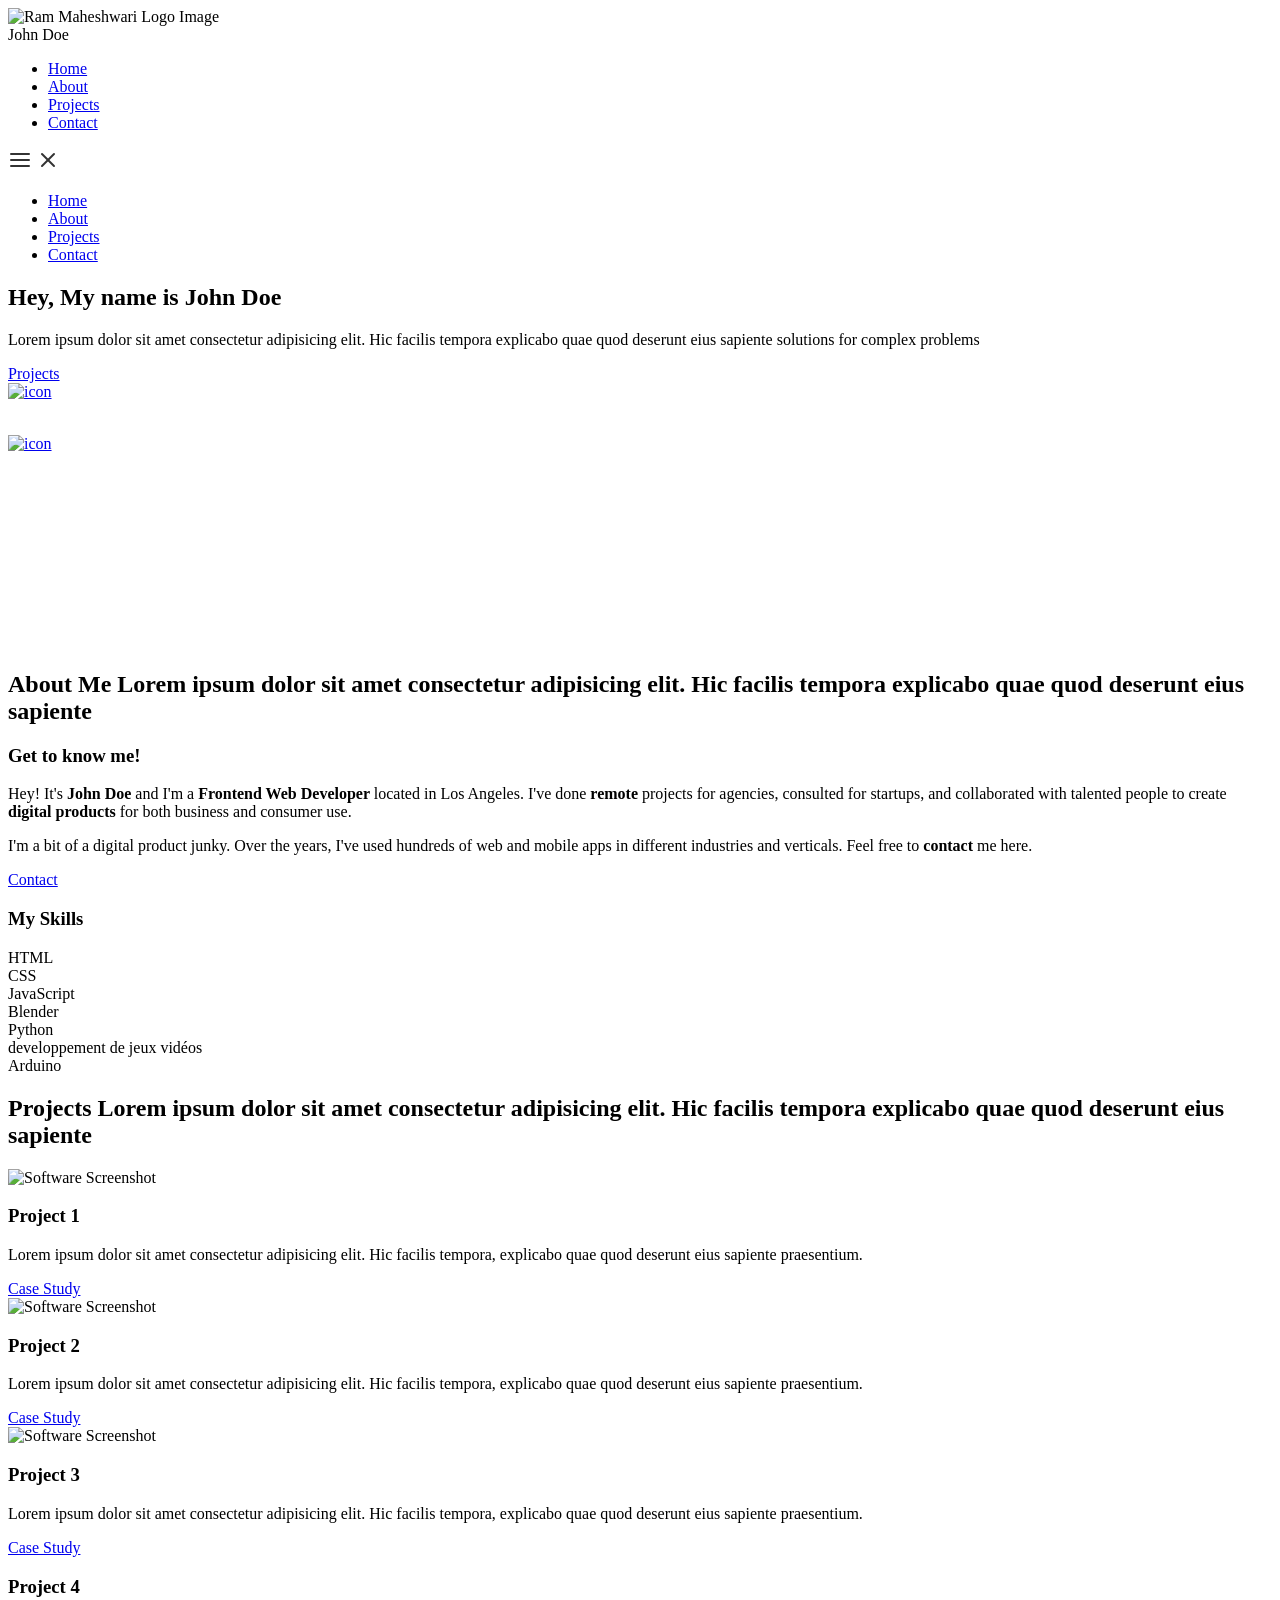
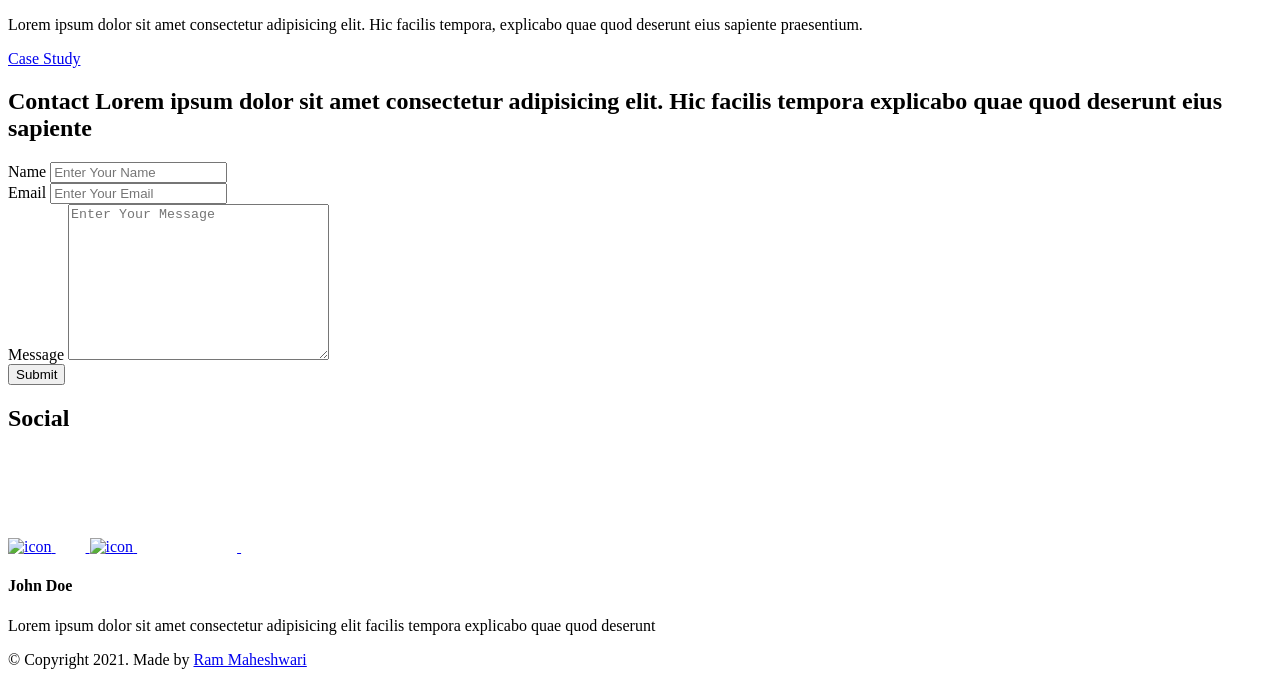
==== index.html @ 812c7179 "Update index.html" ====
<!DOCTYPE html>
<html lang="en">
  <head>
    <meta charset="UTF-8" />
    <meta name="viewport" content="width=device-width, initial-scale=1.0" />
    <meta http-equiv="X-UA-Compatible" content="ie=edge" />
    <title>Portfolio Flavio Bonanno</title>
    <meta name="description" content="Portfolio Template for Developer" />

    <link rel="stylesheet" href="css/style.css" />

    <link rel="preconnect" href="https://fonts.googleapis.com" />
    <link rel="preconnect" href="https://fonts.gstatic.com" crossorigin />
    <link
      href="https://fonts.googleapis.com/css2?family=Source+Sans+Pro:wght@400;600;700;900&display=swap"
      rel="stylesheet"
    />
  </head>
  <body>
    <header class="header">
      <div class="header__content">
        <div class="header__logo-container">
          <div class="header__logo-img-cont">
            <img
              src="./assets/png/john-doe.png"
              alt="Ram Maheshwari Logo Image"
              class="header__logo-img"
            />
          </div>
          <span class="header__logo-sub">John Doe</span>
        </div>
        <div class="header__main">
          <ul class="header__links">
            <li class="header__link-wrapper">
              <a href="./index.html" class="header__link"> Home </a>
            </li>
            <li class="header__link-wrapper">
              <a href="./index.html#about" class="header__link">About </a>
            </li>
            <li class="header__link-wrapper">
              <a href="./index.html#projects" class="header__link">
                Projects
              </a>
            </li>
            <li class="header__link-wrapper">
              <a href="./index.html#contact" class="header__link"> Contact </a>
            </li>
          </ul>
          <div class="header__main-ham-menu-cont">
            <img
              src="./assets/svg/ham-menu.svg"
              alt="hamburger menu"
              class="header__main-ham-menu"
            />
            <img
              src="./assets/svg/ham-menu-close.svg"
              alt="hamburger menu close"
              class="header__main-ham-menu-close d-none"
            />
          </div>
        </div>
      </div>
      <div class="header__sm-menu">
        <div class="header__sm-menu-content">
          <ul class="header__sm-menu-links">
            <li class="header__sm-menu-link">
              <a href="./index.html"> Home </a>
            </li>

            <li class="header__sm-menu-link">
              <a href="./index.html#about"> About </a>
            </li>

            <li class="header__sm-menu-link">
              <a href="./index.html#projects"> Projects </a>
            </li>
          
                      <li class="header__sm-menu-link">
                        <a href="./index.html#contact"> Contact </a>
                      </li>
          </ul>
        </div>
      </div>
    </header>
    <section class="home-hero">
      <div class="home-hero__content">
        <h1 class="heading-primary">Hey, My name is John Doe</h1>
        <div class="home-hero__info">
          <p class="text-primary">
            Lorem ipsum dolor sit amet consectetur adipisicing elit. Hic facilis
            tempora explicabo quae quod deserunt eius sapiente solutions for
            complex problems
          </p>
        </div>
        <div class="home-hero__cta">
          <a href="./#projects" class="btn btn--bg">Projects</a>
        </div>
      </div>
      <div class="home-hero__socials">
        <div class="home-hero__social">
          <a href="#" class="home-hero__social-icon-link">
            <img
              src="./assets/png/linkedin-ico.png"
              alt="icon"
              class="home-hero__social-icon"
            />
          </a>
        </div>
        <div class="home-hero__social">
          <a href="#" class="home-hero__social-icon-link">
            <img
              src="./assets/png/github-ico.png"
              alt="icon"
              class="home-hero__social-icon"
            />
          </a>
        </div>
        <div class="home-hero__social">
          <a href="#" class="home-hero__social-icon-link">
            <img
              src="./assets/png/twitter-ico.png"
              alt="icon"
              class="home-hero__social-icon"
            />
          </a>
        </div>
        <div class="home-hero__social">
          <a href="#" class="home-hero__social-icon-link">
            <img
              src="./assets/png/yt-ico.png"
              alt="icon"
              class="home-hero__social-icon"
            />
          </a>
        </div>
        <div class="home-hero__social">
          <a
            href="#"
            class="home-hero__social-icon-link home-hero__social-icon-link--bd-none"
          >
            <img
              src="./assets/png/insta-ico.png"
              alt="icon"
              class="home-hero__social-icon"
            />
          </a>
        </div>
      </div>
      <div class="home-hero__mouse-scroll-cont">
        <div class="mouse"></div>
      </div>
    </section>
    <section id="about" class="about sec-pad">
      <div class="main-container">
        <h2 class="heading heading-sec heading-sec__mb-med">
          <span class="heading-sec__main">About Me</span>
          <span class="heading-sec__sub">
            Lorem ipsum dolor sit amet consectetur adipisicing elit. Hic facilis
            tempora explicabo quae quod deserunt eius sapiente
          </span>
        </h2>
        <div class="about__content">
          <div class="about__content-main">
            <h3 class="about__content-title">Get to know me!</h3>
            <div class="about__content-details">
              <p class="about__content-details-para">
                Hey! It's
                <strong>John Doe</strong>
                and I'm a <strong> Frontend Web Developer </strong> located in
                Los Angeles. I've done
                <strong> remote </strong>
                projects for agencies, consulted for startups, and collaborated
                with talented people to create
                <strong>digital products </strong>
                for both business and consumer use.
              </p>
              <p class="about__content-details-para">
                I'm a bit of a digital product junky. Over the years, I've used
                hundreds of web and mobile apps in different industries and
                verticals. Feel free to
                <strong>contact</strong> me here.
              </p>
            </div>
            <a href="./#contact" class="btn btn--med btn--theme dynamicBgClr"
              >Contact</a
            >
          </div>
          <div class="about__content-skills">
            <h3 class="about__content-title">My Skills</h3>
            <div class="skills">
              <div class="skills__skill">HTML</div>
              <div class="skills__skill">CSS</div>
              <div class="skills__skill">JavaScript</div>
              <div class="skills__skill">Blender</div>
              <div class="skills__skill">Python</div>
              <div class="skills__skill">developpement de jeux vidéos</div>
              <div class="skills__skill">Arduino</div>
            </div>
          </div>
        </div>
      </div>
    </section>
    <section id="projects" class="projects sec-pad">
      <div class="main-container">
        <h2 class="heading heading-sec heading-sec__mb-bg">
          <span class="heading-sec__main">Projects</span>
          <span class="heading-sec__sub">
            Lorem ipsum dolor sit amet consectetur adipisicing elit. Hic facilis
            tempora explicabo quae quod deserunt eius sapiente
          </span>
        </h2>

        <div class="projects__content">
          <div class="projects__row">
            <div class="projects__row-img-cont">
              <img
                src="./assets/jpeg/project-mockup-example.jpeg"
                alt="Software Screenshot"
                class="projects__row-img"
                loading="lazy"
              />
            </div>
            <div class="projects__row-content">
              <h3 class="projects__row-content-title">Project 1</h3>
              <p class="projects__row-content-desc">
                Lorem ipsum dolor sit amet consectetur adipisicing elit. Hic
                facilis tempora, explicabo quae quod deserunt eius sapiente
                praesentium.
              </p>
              <a
                href="./project-1.html"
                class="btn btn--med btn--theme dynamicBgClr"
                target="_blank"
                >Case Study</a
              >
            </div>
          </div>
          <div class="projects__row">
            <div class="projects__row-img-cont">
              <img
                src="./assets/jpeg/project-mockup-example.jpeg"
                alt="Software Screenshot"
                class="projects__row-img"
                loading="lazy"
              />
            </div>
            <div class="projects__row-content">
              <h3 class="projects__row-content-title">Project 2</h3>
              <p class="projects__row-content-desc">
                Lorem ipsum dolor sit amet consectetur adipisicing elit. Hic
                facilis tempora, explicabo quae quod deserunt eius sapiente
                praesentium.
              </p>
              <a
                href="./project-2.html"
                class="btn btn--med btn--theme dynamicBgClr"
                target="_blank"
                >Case Study</a
              >
            </div>
          </div>
          <div class="projects__row">
            <div class="projects__row-img-cont">
              <img
                src="./assets/jpeg/project-mockup-example.jpeg"
                alt="Software Screenshot"
                class="projects__row-img"
                loading="lazy"
              />
            </div>
            <div class="projects__row-content">
              <h3 class="projects__row-content-title">Project 3</h3>
              <p class="projects__row-content-desc">
                Lorem ipsum dolor sit amet consectetur adipisicing elit. Hic
                facilis tempora, explicabo quae quod deserunt eius sapiente
                praesentium.
              </p>
              <a
                href="./project-3.html"
                class="btn btn--med btn--theme dynamicBgClr"
                target="_blank"
                >Case Study</a
              >
            </div>
            <div class="projects__row-content">
              <h3 class="projects__row-content-title">Project 4</h3>
              <p class="projects__row-content-desc">
                Lorem ipsum dolor sit amet consectetur adipisicing elit. Hic
                facilis tempora, explicabo quae quod deserunt eius sapiente
                praesentium.
              </p>
              <a
                href="./project-4.html"
                class="btn btn--med btn--theme dynamicBgClr"
                target="_blank"
                >Case Study</a
              >
            </div>
          </div>
        </div>
      </div>
    </section>
    <section id="contact" class="contact sec-pad dynamicBg">
      <div class="main-container">
        <h2 class="heading heading-sec heading-sec__mb-med">
          <span class="heading-sec__main heading-sec__main--lt">Contact</span>
          <span class="heading-sec__sub heading-sec__sub--lt">
            Lorem ipsum dolor sit amet consectetur adipisicing elit. Hic facilis
            tempora explicabo quae quod deserunt eius sapiente
          </span>
        </h2>
        <div class="contact__form-container">
          <form action="#" class="contact__form">
            <div class="contact__form-field">
              <label class="contact__form-label" for="name">Name</label>
              <input
                required
                placeholder="Enter Your Name"
                type="text"
                class="contact__form-input"
                name="name"
                id="name"
              />
            </div>
            <div class="contact__form-field">
              <label class="contact__form-label" for="email">Email</label>
              <input
                required
                placeholder="Enter Your Email"
                type="text"
                class="contact__form-input"
                name="email"
                id="email"
              />
            </div>
            <div class="contact__form-field">
              <label class="contact__form-label" for="message">Message</label>
              <textarea
                required
                cols="30"
                rows="10"
                class="contact__form-input"
                placeholder="Enter Your Message"
                name="message"
                id="message"
              ></textarea>
            </div>
            <button type="submit" class="btn btn--theme contact__btn">
              Submit
            </button>
          </form>
        </div>
      </div>
    </section>
    <footer class="main-footer">
      <div class="main-container">
        <div class="main-footer__upper">
          <div class="main-footer__row main-footer__row-1">
            <h2 class="heading heading-sm main-footer__heading-sm">
              <span>Social</span>
            </h2>
            <div class="main-footer__social-cont">
              <a target="_blank" rel="noreferrer" href="#">
                <img
                  class="main-footer__icon"
                  src="./assets/png/linkedin-ico.png"
                  alt="icon"
                />
              </a>
              <a target="_blank" rel="noreferrer" href="#">
                <img
                  class="main-footer__icon"
                  src="./assets/png/github-ico.png"
                  alt="icon"
                />
              </a>
              <a target="_blank" rel="noreferrer" href="#">
                <img
                  class="main-footer__icon"
                  src="./assets/png/twitter-ico.png"
                  alt="icon"
                />
              </a>
              <a target="_blank" rel="noreferrer" href="#">
                <img
                  class="main-footer__icon"
                  src="./assets/png/yt-ico.png"
                  alt="icon"
                />
              </a>
              <a target="_blank" rel="noreferrer" href="#">
                <img
                  class="main-footer__icon main-footer__icon--mr-none"
                  src="./assets/png/insta-ico.png"
                  alt="icon"
                />
              </a>
            </div>
          </div>
          <div class="main-footer__row main-footer__row-2">
            <h4 class="heading heading-sm text-lt">John Doe</h4>
            <p class="main-footer__short-desc">
              Lorem ipsum dolor sit amet consectetur adipisicing elit facilis
              tempora explicabo quae quod deserunt
            </p>
          </div>
        </div>

        <!-- If you give me some credit or shoutout here by linking to my website, then it will be a big thing for me and will help me a lot :) -->
        <div class="main-footer__lower">
          &copy; Copyright 2021. Made by
          <a rel="noreferrer" target="_blank" href="https://rammaheshwari.com"
            >Ram Maheshwari</a
          >
        </div>
      </div>
    </footer>

    <script src="./index.js"></script>
  </body>
</html>
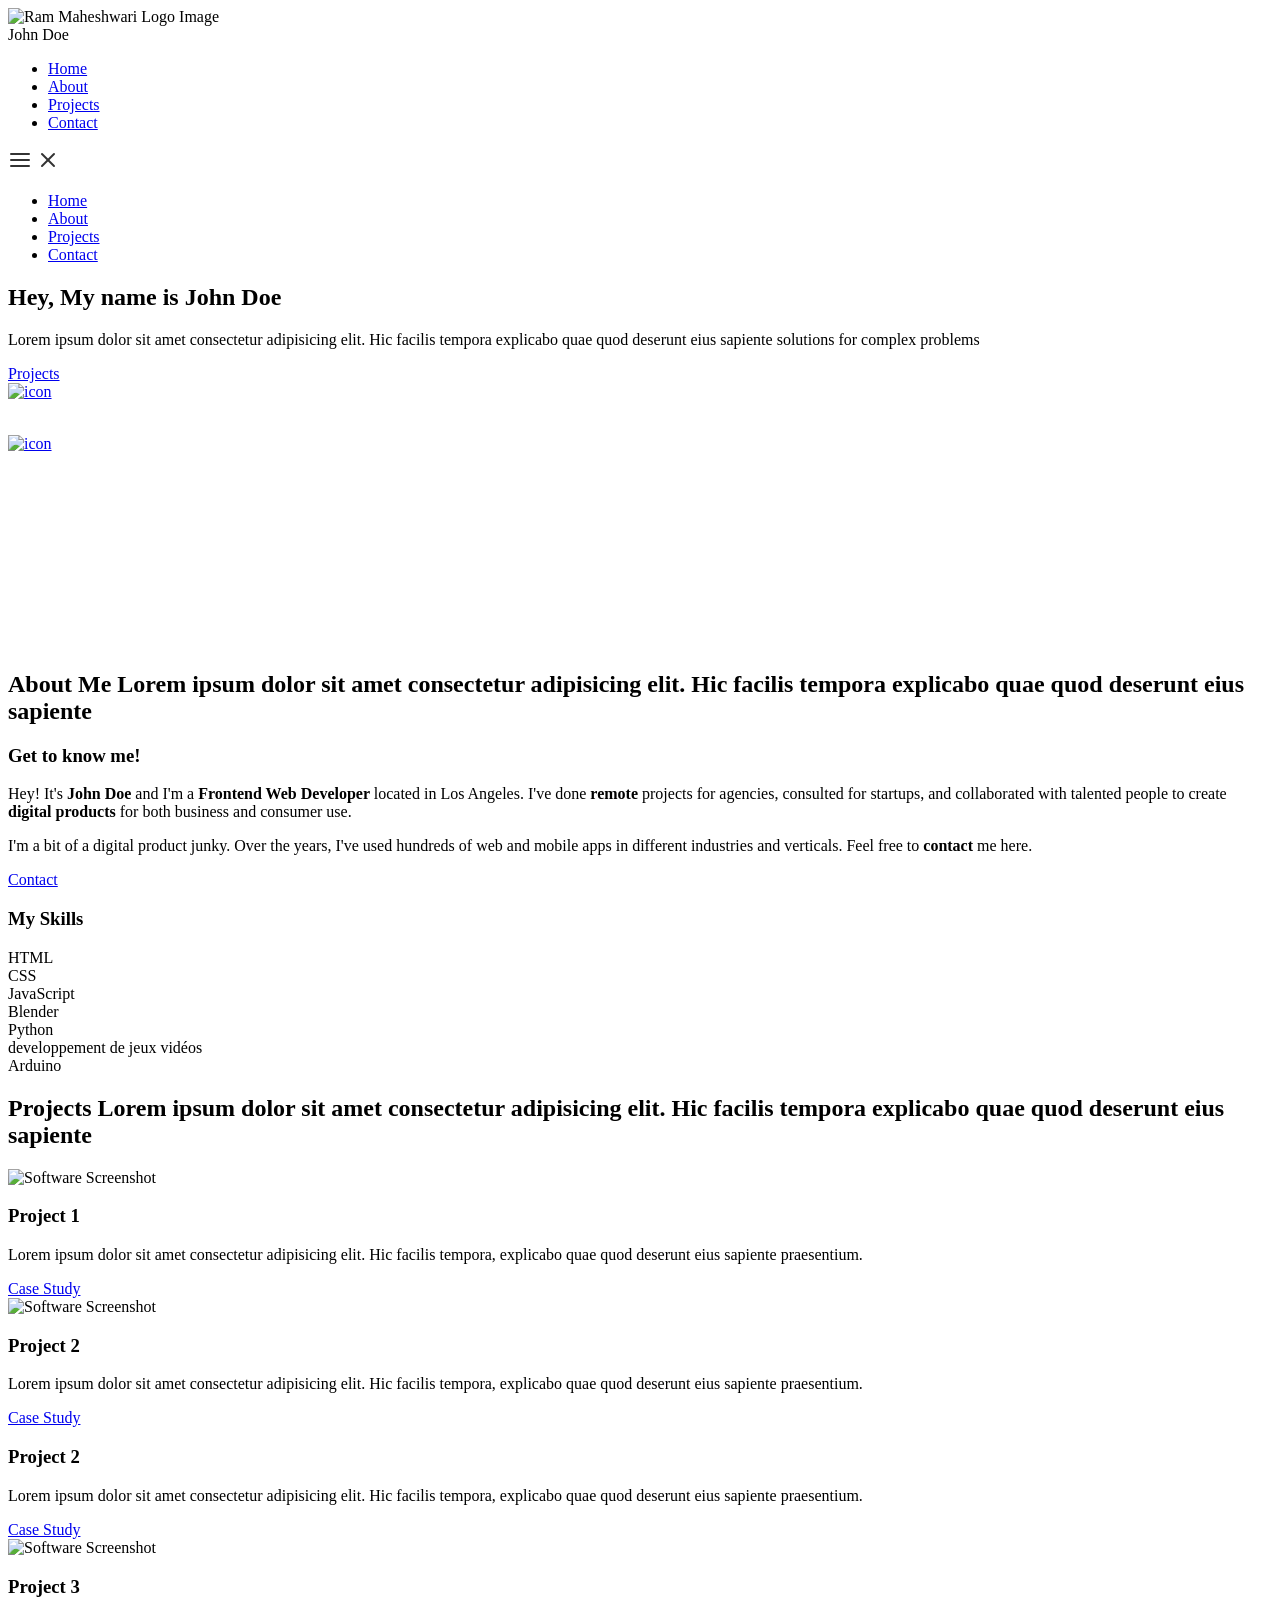
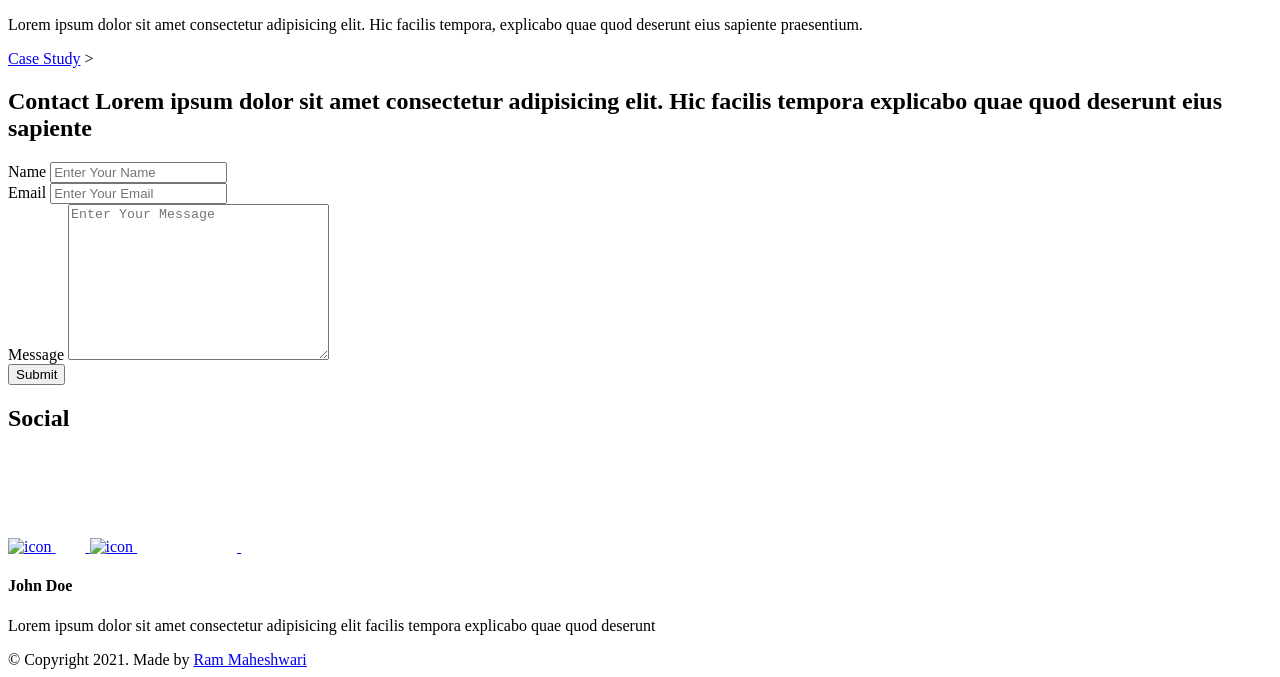
==== commit aebce567: "Update index.html" ====
--- a/index.html
+++ b/index.html
@@ -258,6 +258,20 @@
                 >Case Study</a
               >
             </div>
+            <div class="projects__row-content">
+              <h3 class="projects__row-content-title">Project 2</h3>
+              <p class="projects__row-content-desc">
+                Lorem ipsum dolor sit amet consectetur adipisicing elit. Hic
+                facilis tempora, explicabo quae quod deserunt eius sapiente
+                praesentium.
+              </p>
+              <a
+                href="./project-2.html"
+                class="btn btn--med btn--theme dynamicBgClr"
+                target="_blank"
+                >Case Study</a
+              >
+            </div>
           </div>
           <div class="projects__row">
             <div class="projects__row-img-cont">
@@ -281,19 +295,7 @@
                 target="_blank"
                 >Case Study</a
               >
-            </div>
-            <div class="projects__row-content">
-              <h3 class="projects__row-content-title">Project 4</h3>
-              <p class="projects__row-content-desc">
-                Lorem ipsum dolor sit amet consectetur adipisicing elit. Hic
-                facilis tempora, explicabo quae quod deserunt eius sapiente
-                praesentium.
-              </p>
-              <a
-                href="./project-4.html"
-                class="btn btn--med btn--theme dynamicBgClr"
-                target="_blank"
-                >Case Study</a
+           
               >
             </div>
           </div>
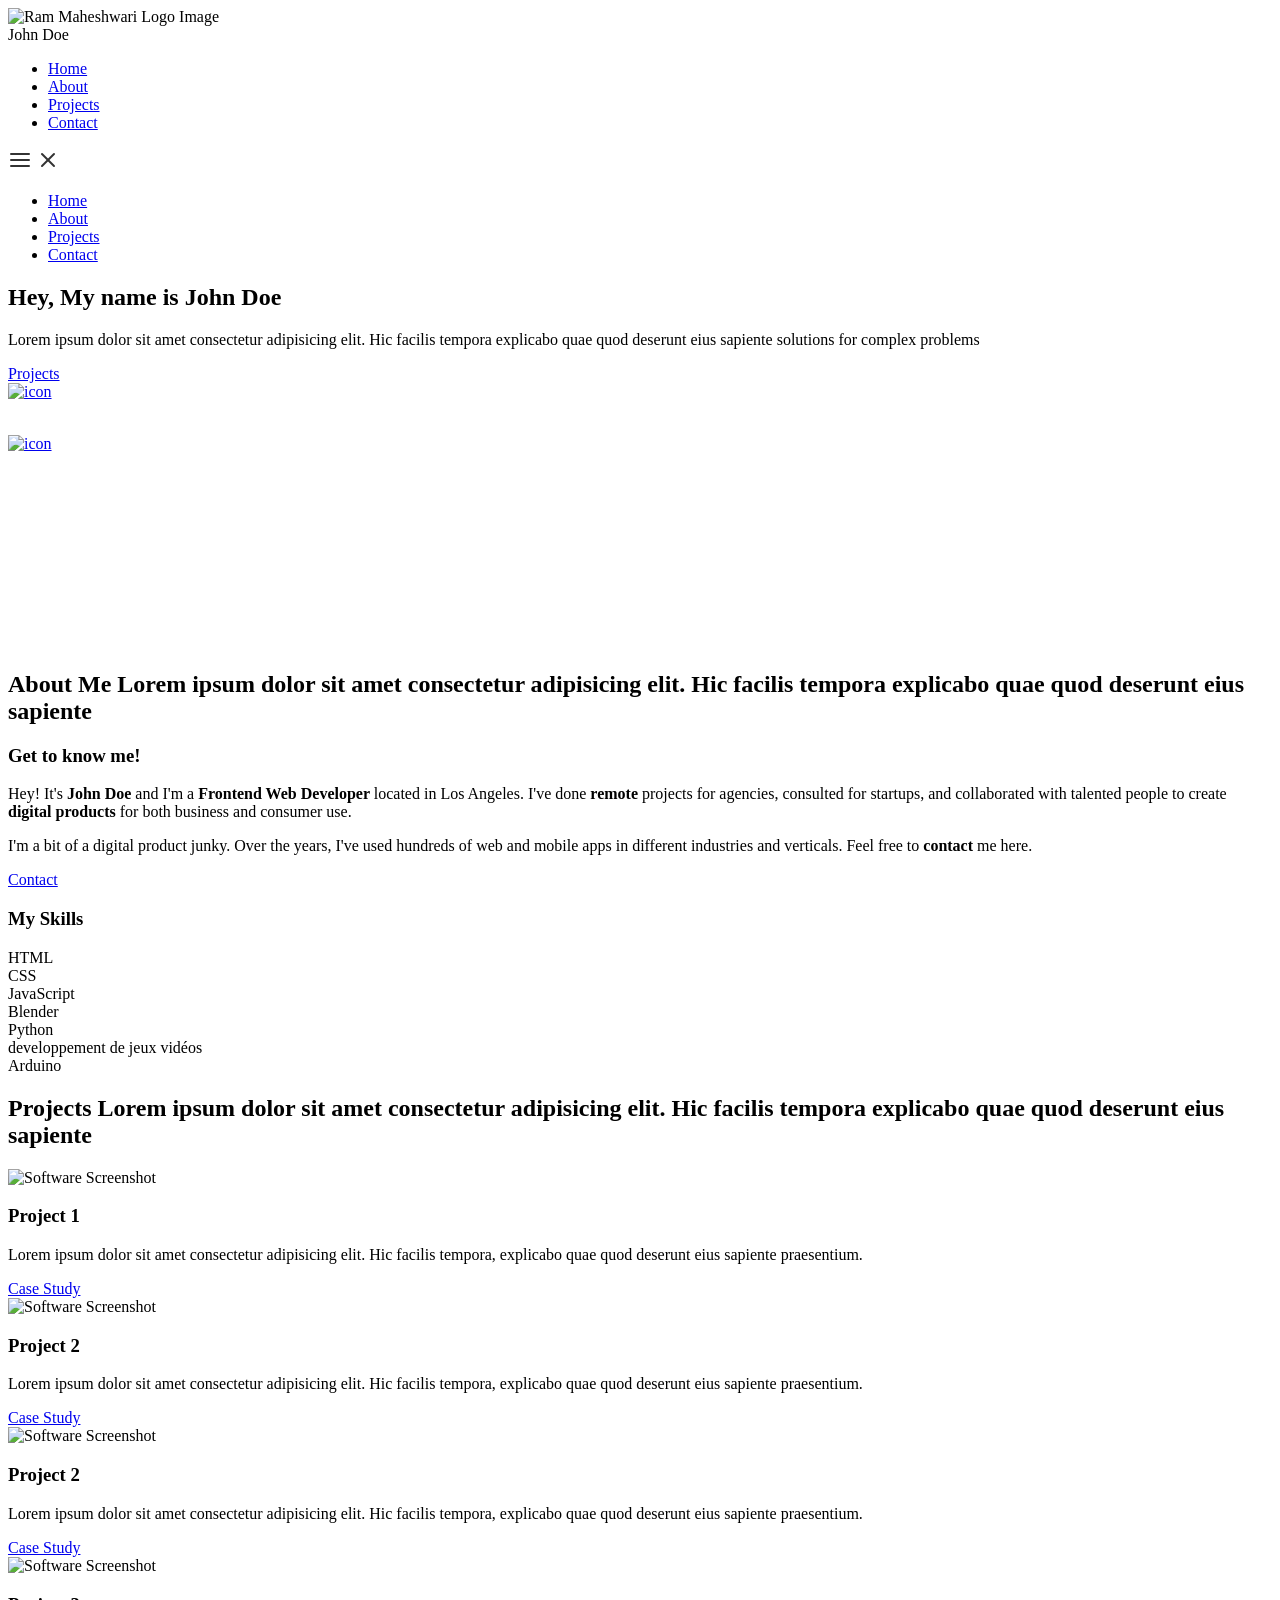
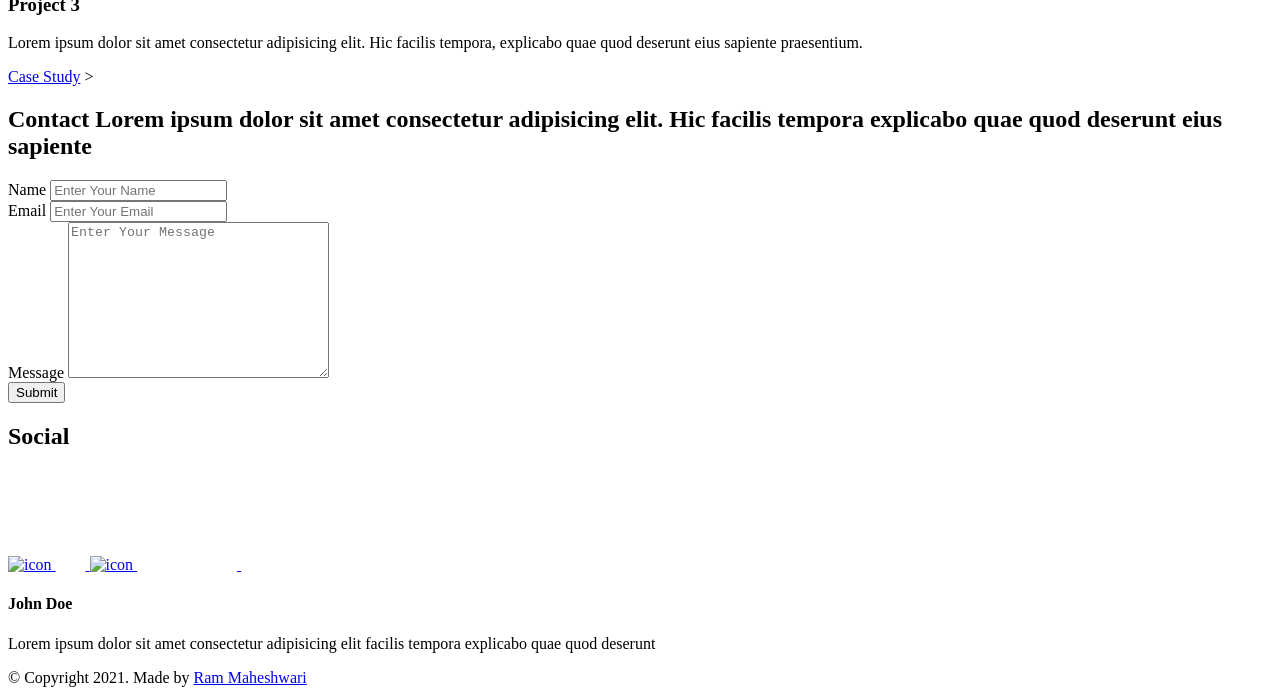
==== commit 4045b20d: "Update index.html" ====
--- a/index.html
+++ b/index.html
@@ -258,6 +258,17 @@
                 >Case Study</a
               >
             </div>
+            
+             <div class="projects__content">
+          <div class="projects__row">
+            <div class="projects__row-img-cont">
+              <img
+                src="./assets/jpeg/project-mockup-example.jpeg"
+                alt="Software Screenshot"
+                class="projects__row-img"
+                loading="lazy"
+              />
+            </div>
             <div class="projects__row-content">
               <h3 class="projects__row-content-title">Project 2</h3>
               <p class="projects__row-content-desc">
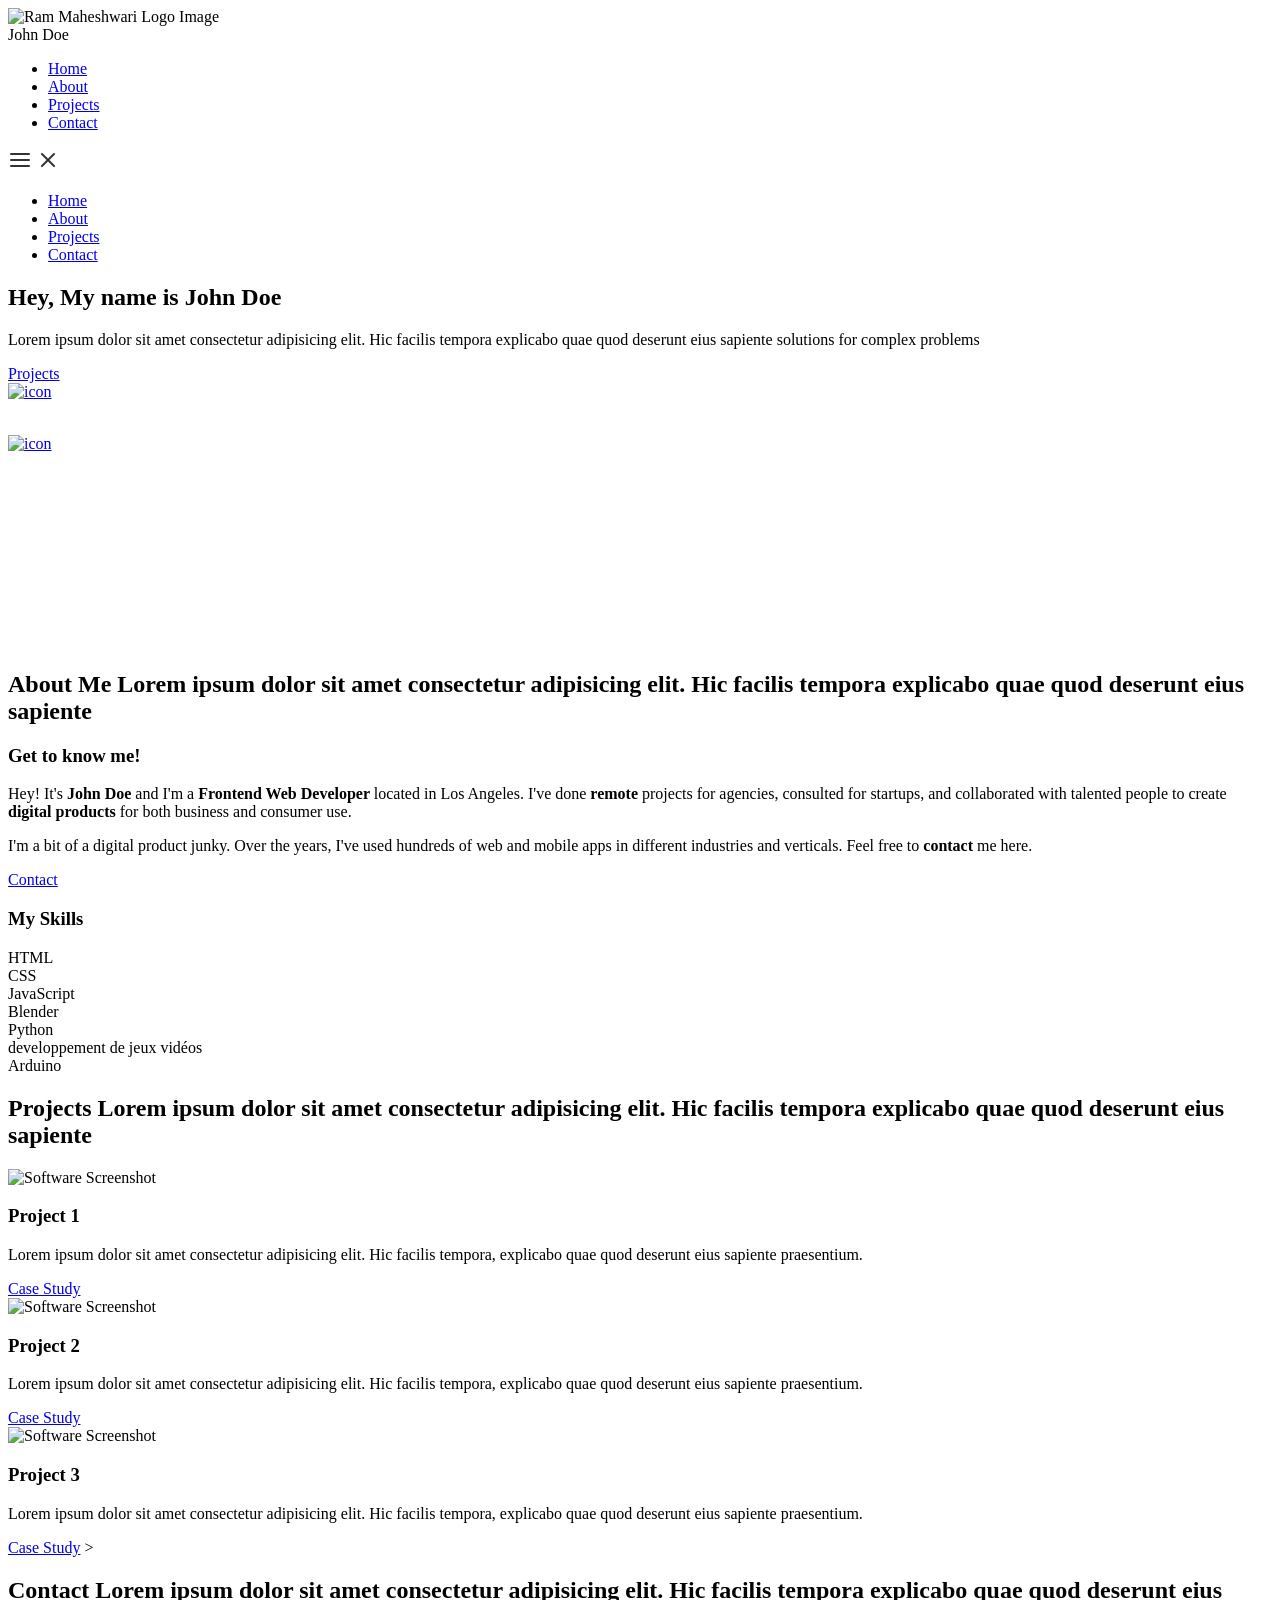
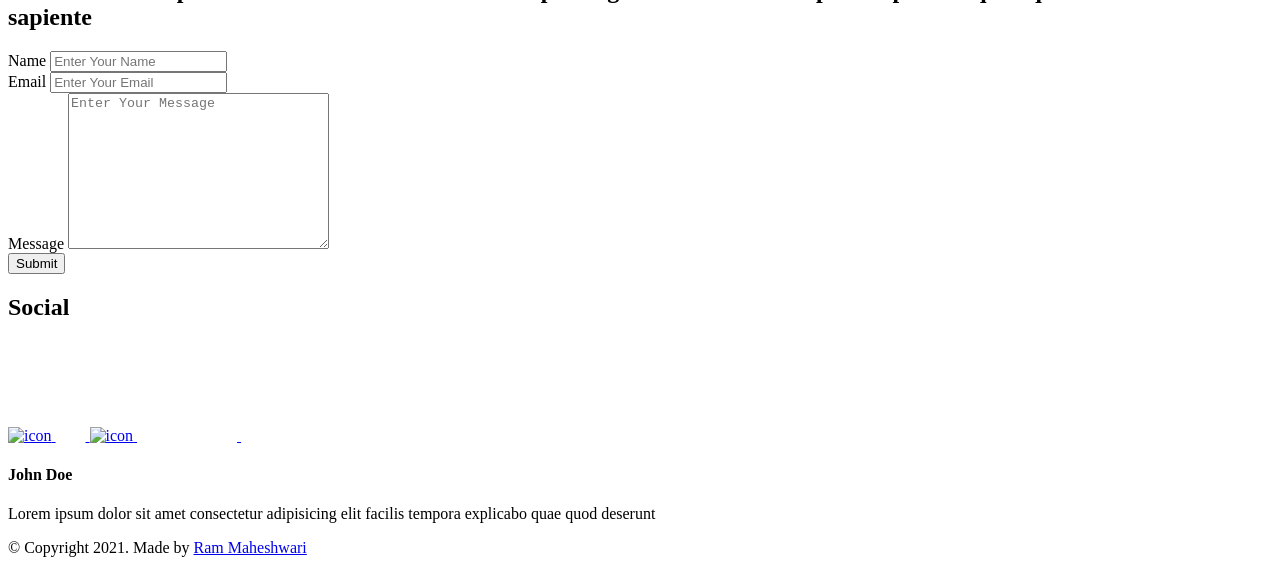
==== commit a52abec6: "Update index.html" ====
--- a/index.html
+++ b/index.html
@@ -255,35 +255,8 @@
                 href="./project-2.html"
                 class="btn btn--med btn--theme dynamicBgClr"
                 target="_blank"
-                >Case Study</a
-              >
-            </div>
-            
-             <div class="projects__content">
-          <div class="projects__row">
-            <div class="projects__row-img-cont">
-              <img
-                src="./assets/jpeg/project-mockup-example.jpeg"
-                alt="Software Screenshot"
-                class="projects__row-img"
-                loading="lazy"
-              />
-            </div>
-            <div class="projects__row-content">
-              <h3 class="projects__row-content-title">Project 2</h3>
-              <p class="projects__row-content-desc">
-                Lorem ipsum dolor sit amet consectetur adipisicing elit. Hic
-                facilis tempora, explicabo quae quod deserunt eius sapiente
-                praesentium.
-              </p>
-              <a
-                href="./project-2.html"
-                class="btn btn--med btn--theme dynamicBgClr"
-                target="_blank"
-                >Case Study</a
-              >
-            </div>
-          </div>
+                >Case Study</a >
+            </div>
           <div class="projects__row">
             <div class="projects__row-img-cont">
               <img
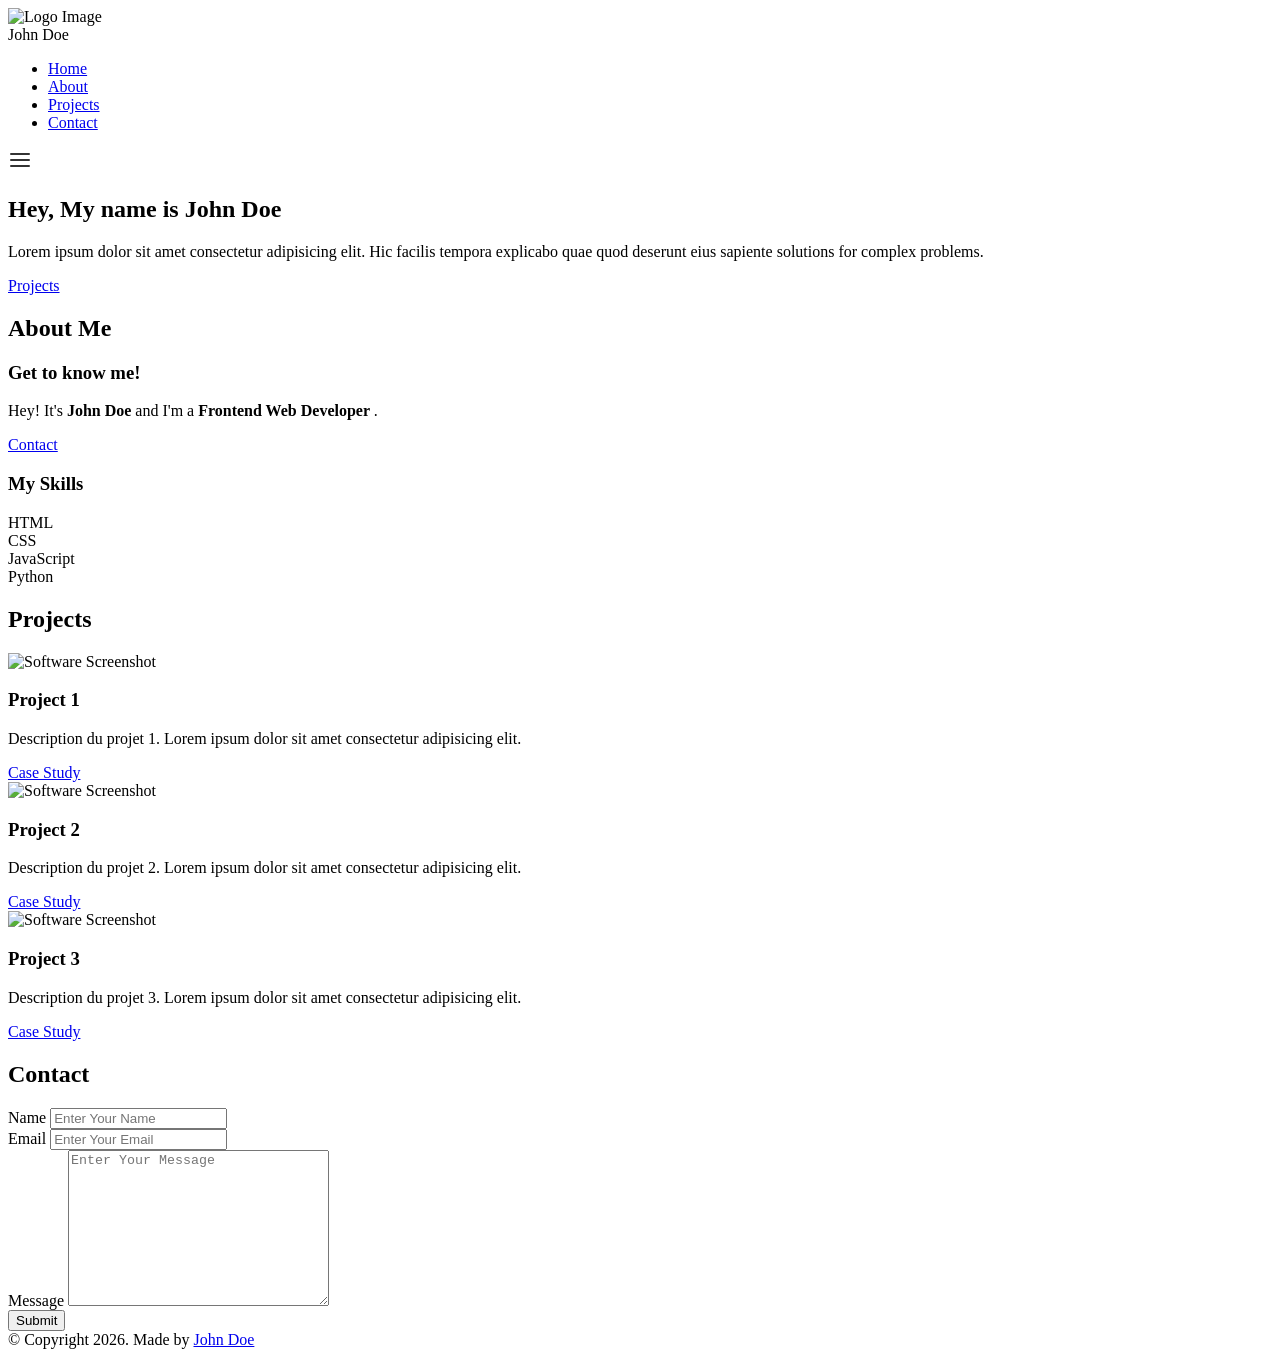
==== commit 1541abdd: "Update index.html" ====
--- a/index.html
+++ b/index.html
@@ -23,7 +23,7 @@
           <div class="header__logo-img-cont">
             <img
               src="./assets/png/john-doe.png"
-              alt="Ram Maheshwari Logo Image"
+              alt="Logo Image"
               class="header__logo-img"
             />
           </div>
@@ -38,50 +38,19 @@
               <a href="./index.html#about" class="header__link">About </a>
             </li>
             <li class="header__link-wrapper">
-              <a href="./index.html#projects" class="header__link">
-                Projects
-              </a>
+              <a href="./index.html#projects" class="header__link"> Projects </a>
             </li>
             <li class="header__link-wrapper">
               <a href="./index.html#contact" class="header__link"> Contact </a>
             </li>
           </ul>
           <div class="header__main-ham-menu-cont">
-            <img
-              src="./assets/svg/ham-menu.svg"
-              alt="hamburger menu"
-              class="header__main-ham-menu"
-            />
-            <img
-              src="./assets/svg/ham-menu-close.svg"
-              alt="hamburger menu close"
-              class="header__main-ham-menu-close d-none"
-            />
+            <img src="./assets/svg/ham-menu.svg" alt="hamburger menu" class="header__main-ham-menu" />
           </div>
         </div>
       </div>
-      <div class="header__sm-menu">
-        <div class="header__sm-menu-content">
-          <ul class="header__sm-menu-links">
-            <li class="header__sm-menu-link">
-              <a href="./index.html"> Home </a>
-            </li>
+    </header>
 
-            <li class="header__sm-menu-link">
-              <a href="./index.html#about"> About </a>
-            </li>
-
-            <li class="header__sm-menu-link">
-              <a href="./index.html#projects"> Projects </a>
-            </li>
-          
-                      <li class="header__sm-menu-link">
-                        <a href="./index.html#contact"> Contact </a>
-                      </li>
-          </ul>
-        </div>
-      </div>
-    </header>
     <section class="home-hero">
       <div class="home-hero__content">
         <h1 class="heading-primary">Hey, My name is John Doe</h1>
@@ -89,101 +58,29 @@
           <p class="text-primary">
             Lorem ipsum dolor sit amet consectetur adipisicing elit. Hic facilis
             tempora explicabo quae quod deserunt eius sapiente solutions for
-            complex problems
+            complex problems.
           </p>
         </div>
         <div class="home-hero__cta">
           <a href="./#projects" class="btn btn--bg">Projects</a>
         </div>
       </div>
-      <div class="home-hero__socials">
-        <div class="home-hero__social">
-          <a href="#" class="home-hero__social-icon-link">
-            <img
-              src="./assets/png/linkedin-ico.png"
-              alt="icon"
-              class="home-hero__social-icon"
-            />
-          </a>
-        </div>
-        <div class="home-hero__social">
-          <a href="#" class="home-hero__social-icon-link">
-            <img
-              src="./assets/png/github-ico.png"
-              alt="icon"
-              class="home-hero__social-icon"
-            />
-          </a>
-        </div>
-        <div class="home-hero__social">
-          <a href="#" class="home-hero__social-icon-link">
-            <img
-              src="./assets/png/twitter-ico.png"
-              alt="icon"
-              class="home-hero__social-icon"
-            />
-          </a>
-        </div>
-        <div class="home-hero__social">
-          <a href="#" class="home-hero__social-icon-link">
-            <img
-              src="./assets/png/yt-ico.png"
-              alt="icon"
-              class="home-hero__social-icon"
-            />
-          </a>
-        </div>
-        <div class="home-hero__social">
-          <a
-            href="#"
-            class="home-hero__social-icon-link home-hero__social-icon-link--bd-none"
-          >
-            <img
-              src="./assets/png/insta-ico.png"
-              alt="icon"
-              class="home-hero__social-icon"
-            />
-          </a>
-        </div>
-      </div>
-      <div class="home-hero__mouse-scroll-cont">
-        <div class="mouse"></div>
-      </div>
     </section>
+
     <section id="about" class="about sec-pad">
       <div class="main-container">
         <h2 class="heading heading-sec heading-sec__mb-med">
           <span class="heading-sec__main">About Me</span>
-          <span class="heading-sec__sub">
-            Lorem ipsum dolor sit amet consectetur adipisicing elit. Hic facilis
-            tempora explicabo quae quod deserunt eius sapiente
-          </span>
         </h2>
         <div class="about__content">
           <div class="about__content-main">
             <h3 class="about__content-title">Get to know me!</h3>
             <div class="about__content-details">
               <p class="about__content-details-para">
-                Hey! It's
-                <strong>John Doe</strong>
-                and I'm a <strong> Frontend Web Developer </strong> located in
-                Los Angeles. I've done
-                <strong> remote </strong>
-                projects for agencies, consulted for startups, and collaborated
-                with talented people to create
-                <strong>digital products </strong>
-                for both business and consumer use.
-              </p>
-              <p class="about__content-details-para">
-                I'm a bit of a digital product junky. Over the years, I've used
-                hundreds of web and mobile apps in different industries and
-                verticals. Feel free to
-                <strong>contact</strong> me here.
+                Hey! It's <strong>John Doe</strong> and I'm a <strong> Frontend Web Developer </strong>.
               </p>
             </div>
-            <a href="./#contact" class="btn btn--med btn--theme dynamicBgClr"
-              >Contact</a
-            >
+            <a href="./#contact" class="btn btn--med btn--theme dynamicBgClr">Contact</a>
           </div>
           <div class="about__content-skills">
             <h3 class="about__content-title">My Skills</h3>
@@ -191,213 +88,85 @@
               <div class="skills__skill">HTML</div>
               <div class="skills__skill">CSS</div>
               <div class="skills__skill">JavaScript</div>
-              <div class="skills__skill">Blender</div>
               <div class="skills__skill">Python</div>
-              <div class="skills__skill">developpement de jeux vidéos</div>
-              <div class="skills__skill">Arduino</div>
             </div>
           </div>
         </div>
       </div>
     </section>
+
     <section id="projects" class="projects sec-pad">
       <div class="main-container">
         <h2 class="heading heading-sec heading-sec__mb-bg">
           <span class="heading-sec__main">Projects</span>
-          <span class="heading-sec__sub">
-            Lorem ipsum dolor sit amet consectetur adipisicing elit. Hic facilis
-            tempora explicabo quae quod deserunt eius sapiente
-          </span>
         </h2>
 
         <div class="projects__content">
           <div class="projects__row">
             <div class="projects__row-img-cont">
-              <img
-                src="./assets/jpeg/project-mockup-example.jpeg"
-                alt="Software Screenshot"
-                class="projects__row-img"
-                loading="lazy"
-              />
+              <img src="./assets/jpeg/project-mockup-example.jpeg" alt="Software Screenshot" class="projects__row-img" loading="lazy" />
             </div>
             <div class="projects__row-content">
               <h3 class="projects__row-content-title">Project 1</h3>
-              <p class="projects__row-content-desc">
-                Lorem ipsum dolor sit amet consectetur adipisicing elit. Hic
-                facilis tempora, explicabo quae quod deserunt eius sapiente
-                praesentium.
-              </p>
-              <a
-                href="./project-1.html"
-                class="btn btn--med btn--theme dynamicBgClr"
-                target="_blank"
-                >Case Study</a
-              >
+              <p class="projects__row-content-desc">Description du projet 1. Lorem ipsum dolor sit amet consectetur adipisicing elit.</p>
+              <a href="./project-1.html" class="btn btn--med btn--theme dynamicBgClr" target="_blank">Case Study</a>
             </div>
           </div>
+
           <div class="projects__row">
             <div class="projects__row-img-cont">
-              <img
-                src="./assets/jpeg/project-mockup-example.jpeg"
-                alt="Software Screenshot"
-                class="projects__row-img"
-                loading="lazy"
-              />
+              <img src="./assets/jpeg/project-mockup-example.jpeg" alt="Software Screenshot" class="projects__row-img" loading="lazy" />
             </div>
             <div class="projects__row-content">
               <h3 class="projects__row-content-title">Project 2</h3>
-              <p class="projects__row-content-desc">
-                Lorem ipsum dolor sit amet consectetur adipisicing elit. Hic
-                facilis tempora, explicabo quae quod deserunt eius sapiente
-                praesentium.
-              </p>
-              <a
-                href="./project-2.html"
-                class="btn btn--med btn--theme dynamicBgClr"
-                target="_blank"
-                >Case Study</a >
+              <p class="projects__row-content-desc">Description du projet 2. Lorem ipsum dolor sit amet consectetur adipisicing elit.</p>
+              <a href="./project-2.html" class="btn btn--med btn--theme dynamicBgClr" target="_blank">Case Study</a>
             </div>
+          </div>
+
           <div class="projects__row">
             <div class="projects__row-img-cont">
-              <img
-                src="./assets/jpeg/project-mockup-example.jpeg"
-                alt="Software Screenshot"
-                class="projects__row-img"
-                loading="lazy"
-              />
+              <img src="./assets/jpeg/project-mockup-example.jpeg" alt="Software Screenshot" class="projects__row-img" loading="lazy" />
             </div>
             <div class="projects__row-content">
               <h3 class="projects__row-content-title">Project 3</h3>
-              <p class="projects__row-content-desc">
-                Lorem ipsum dolor sit amet consectetur adipisicing elit. Hic
-                facilis tempora, explicabo quae quod deserunt eius sapiente
-                praesentium.
-              </p>
-              <a
-                href="./project-3.html"
-                class="btn btn--med btn--theme dynamicBgClr"
-                target="_blank"
-                >Case Study</a
-              >
-           
-              >
+              <p class="projects__row-content-desc">Description du projet 3. Lorem ipsum dolor sit amet consectetur adipisicing elit.</p>
+              <a href="./project-3.html" class="btn btn--med btn--theme dynamicBgClr" target="_blank">Case Study</a>
             </div>
           </div>
         </div>
       </div>
     </section>
+
     <section id="contact" class="contact sec-pad dynamicBg">
       <div class="main-container">
         <h2 class="heading heading-sec heading-sec__mb-med">
           <span class="heading-sec__main heading-sec__main--lt">Contact</span>
-          <span class="heading-sec__sub heading-sec__sub--lt">
-            Lorem ipsum dolor sit amet consectetur adipisicing elit. Hic facilis
-            tempora explicabo quae quod deserunt eius sapiente
-          </span>
         </h2>
         <div class="contact__form-container">
           <form action="#" class="contact__form">
             <div class="contact__form-field">
               <label class="contact__form-label" for="name">Name</label>
-              <input
-                required
-                placeholder="Enter Your Name"
-                type="text"
-                class="contact__form-input"
-                name="name"
-                id="name"
-              />
+              <input required placeholder="Enter Your Name" type="text" class="contact__form-input" name="name" id="name" />
             </div>
             <div class="contact__form-field">
               <label class="contact__form-label" for="email">Email</label>
-              <input
-                required
-                placeholder="Enter Your Email"
-                type="text"
-                class="contact__form-input"
-                name="email"
-                id="email"
-              />
+              <input required placeholder="Enter Your Email" type="email" class="contact__form-input" name="email" id="email" />
             </div>
             <div class="contact__form-field">
               <label class="contact__form-label" for="message">Message</label>
-              <textarea
-                required
-                cols="30"
-                rows="10"
-                class="contact__form-input"
-                placeholder="Enter Your Message"
-                name="message"
-                id="message"
-              ></textarea>
+              <textarea required cols="30" rows="10" class="contact__form-input" placeholder="Enter Your Message" name="message" id="message"></textarea>
             </div>
-            <button type="submit" class="btn btn--theme contact__btn">
-              Submit
-            </button>
+            <button type="submit" class="btn btn--theme contact__btn">Submit</button>
           </form>
         </div>
       </div>
     </section>
+
     <footer class="main-footer">
       <div class="main-container">
-        <div class="main-footer__upper">
-          <div class="main-footer__row main-footer__row-1">
-            <h2 class="heading heading-sm main-footer__heading-sm">
-              <span>Social</span>
-            </h2>
-            <div class="main-footer__social-cont">
-              <a target="_blank" rel="noreferrer" href="#">
-                <img
-                  class="main-footer__icon"
-                  src="./assets/png/linkedin-ico.png"
-                  alt="icon"
-                />
-              </a>
-              <a target="_blank" rel="noreferrer" href="#">
-                <img
-                  class="main-footer__icon"
-                  src="./assets/png/github-ico.png"
-                  alt="icon"
-                />
-              </a>
-              <a target="_blank" rel="noreferrer" href="#">
-                <img
-                  class="main-footer__icon"
-                  src="./assets/png/twitter-ico.png"
-                  alt="icon"
-                />
-              </a>
-              <a target="_blank" rel="noreferrer" href="#">
-                <img
-                  class="main-footer__icon"
-                  src="./assets/png/yt-ico.png"
-                  alt="icon"
-                />
-              </a>
-              <a target="_blank" rel="noreferrer" href="#">
-                <img
-                  class="main-footer__icon main-footer__icon--mr-none"
-                  src="./assets/png/insta-ico.png"
-                  alt="icon"
-                />
-              </a>
-            </div>
-          </div>
-          <div class="main-footer__row main-footer__row-2">
-            <h4 class="heading heading-sm text-lt">John Doe</h4>
-            <p class="main-footer__short-desc">
-              Lorem ipsum dolor sit amet consectetur adipisicing elit facilis
-              tempora explicabo quae quod deserunt
-            </p>
-          </div>
-        </div>
-
-        <!-- If you give me some credit or shoutout here by linking to my website, then it will be a big thing for me and will help me a lot :) -->
         <div class="main-footer__lower">
-          &copy; Copyright 2021. Made by
-          <a rel="noreferrer" target="_blank" href="https://rammaheshwari.com"
-            >Ram Maheshwari</a
-          >
+          &copy; Copyright 2026. Made by <a rel="noreferrer" target="_blank" href="#">John Doe</a>
         </div>
       </div>
     </footer>
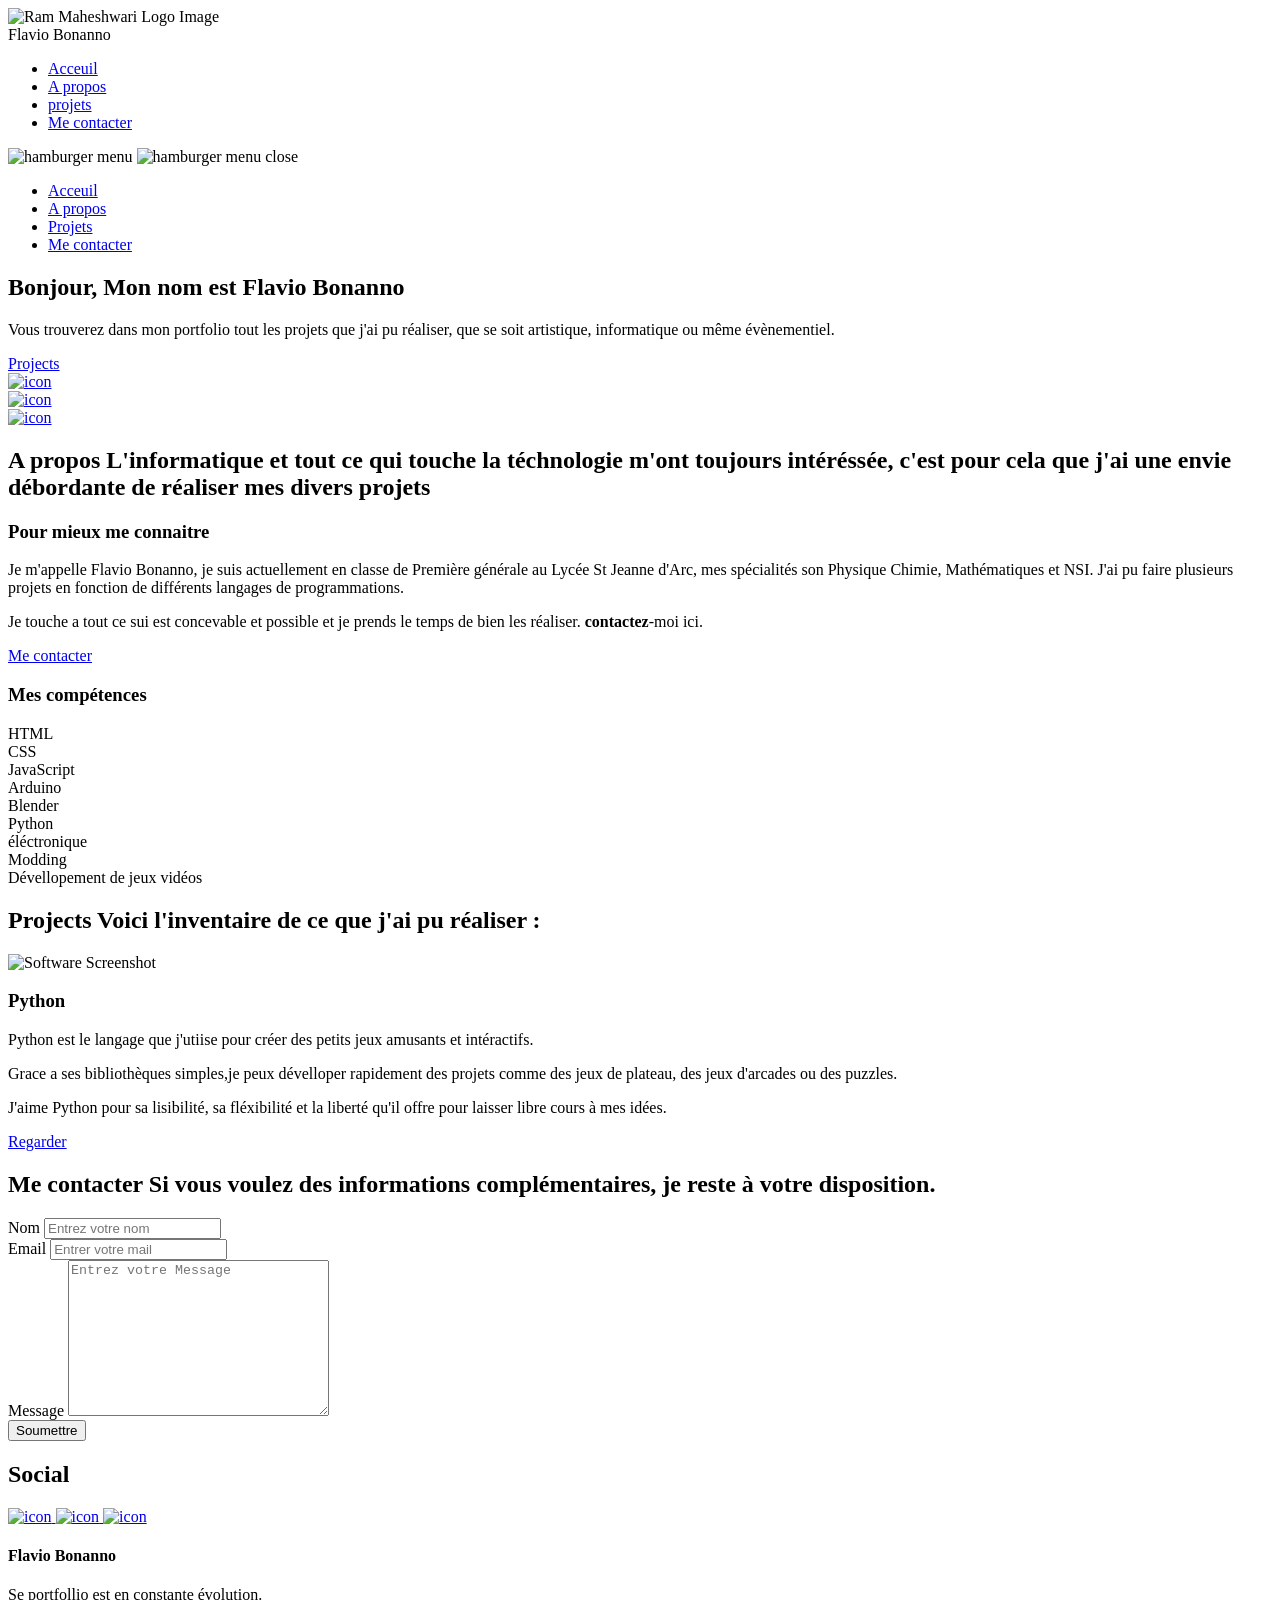
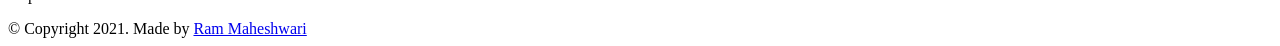
==== commit c4e6d200: "Add files via upload" ====
--- a/index.html
+++ b/index.html
@@ -4,7 +4,7 @@
     <meta charset="UTF-8" />
     <meta name="viewport" content="width=device-width, initial-scale=1.0" />
     <meta http-equiv="X-UA-Compatible" content="ie=edge" />
-    <title>Portfolio Flavio Bonanno</title>
+    <title>Portfolio FB</title>
     <meta name="description" content="Portfolio Template for Developer" />
 
     <link rel="stylesheet" href="css/style.css" />
@@ -22,151 +22,409 @@
         <div class="header__logo-container">
           <div class="header__logo-img-cont">
             <img
-              src="./assets/png/john-doe.png"
-              alt="Logo Image"
+              src="./assets/png/john-doe.jpg"
+              alt="Ram Maheshwari Logo Image"
               class="header__logo-img"
             />
           </div>
-          <span class="header__logo-sub">John Doe</span>
+          <span class="header__logo-sub">Flavio Bonanno</span>
         </div>
         <div class="header__main">
           <ul class="header__links">
             <li class="header__link-wrapper">
-              <a href="./index.html" class="header__link"> Home </a>
+              <a href="./index.html" class="header__link"> Acceuil </a>
             </li>
             <li class="header__link-wrapper">
-              <a href="./index.html#about" class="header__link">About </a>
+              <a href="./index.html#about" class="header__link">A propos </a>
             </li>
             <li class="header__link-wrapper">
-              <a href="./index.html#projects" class="header__link"> Projects </a>
+              <a href="./index.html#projects" class="header__link">
+                projets
+              </a>
             </li>
             <li class="header__link-wrapper">
-              <a href="./index.html#contact" class="header__link"> Contact </a>
+              <a href="./index.html#contact" class="header__link"> Me contacter </a>
             </li>
           </ul>
           <div class="header__main-ham-menu-cont">
-            <img src="./assets/svg/ham-menu.svg" alt="hamburger menu" class="header__main-ham-menu" />
-          </div>
+            <img
+              src="./assets/svg/ham-menu.svg"
+              alt="hamburger menu"
+              class="header__main-ham-menu"
+            />
+            <img
+              src="./assets/svg/ham-menu-close.svg"
+              alt="hamburger menu close"
+              class="header__main-ham-menu-close d-none"
+            />
+          </div>
+        </div>
+      </div>
+      <div class="header__sm-menu">
+        <div class="header__sm-menu-content">
+          <ul class="header__sm-menu-links">
+            <li class="header__sm-menu-link">
+              <a href="./index.html"> Acceuil </a>
+            </li>
+
+            <li class="header__sm-menu-link">
+              <a href="./index.html#about"> A propos </a>
+            </li>
+
+            <li class="header__sm-menu-link">
+              <a href="./index.html#projects"> Projets </a>
+            </li>
+
+            <li class="header__sm-menu-link">
+              <a href="./index.html#contact"> Me contacter </a>
+            </li>
+          </ul>
         </div>
       </div>
     </header>
-
     <section class="home-hero">
       <div class="home-hero__content">
-        <h1 class="heading-primary">Hey, My name is John Doe</h1>
+        <h1 class="heading-primary">Bonjour, Mon nom est Flavio Bonanno</h1>
         <div class="home-hero__info">
           <p class="text-primary">
-            Lorem ipsum dolor sit amet consectetur adipisicing elit. Hic facilis
-            tempora explicabo quae quod deserunt eius sapiente solutions for
-            complex problems.
+            Vous trouverez dans mon portfolio tout les projets que j'ai pu réaliser, 
+			que se soit artistique, informatique ou même évènementiel.
           </p>
         </div>
         <div class="home-hero__cta">
-          <a href="./#projects" class="btn btn--bg">Projects</a>
-        </div>
+          <a href="./index.html#projects" class="btn btn--bg">Projects</a>
+        </div>
+      </div>
+      <div class="home-hero__socials">
+        <div class="home-hero__social">
+          <a href="https://github.com/bonannoflavio3-wq" class="home-hero__social-icon-link">
+            <img
+              src="./assets/png/github-ico.png"
+              alt="icon"
+              class="home-hero__social-icon"
+            />
+          </a>
+        </div>
+        
+        <div class="home-hero__social">
+          <a href="https://www.youtube.com/@Flav_divers" class="home-hero__social-icon-link">
+            <img
+              src="./assets/png/yt-ico.png"
+              alt="icon"
+              class="home-hero__social-icon"
+            />
+          </a>
+        </div>
+        <div class="home-hero__social">
+          <a
+            href="https://www.instagram.com/flav_divers/"
+            class="home-hero__social-icon-link home-hero__social-icon-link--bd-none"
+          >
+            <img
+              src="./assets/png/insta-ico.png"
+              alt="icon"
+              class="home-hero__social-icon"
+            />
+          </a>
+        </div>
+      </div>
+      <div class="home-hero__mouse-scroll-cont">
+        <div class="mouse"></div>
       </div>
     </section>
-
     <section id="about" class="about sec-pad">
       <div class="main-container">
         <h2 class="heading heading-sec heading-sec__mb-med">
-          <span class="heading-sec__main">About Me</span>
+          <span class="heading-sec__main">A propos</span>
+          <span class="heading-sec__sub">
+            L'informatique et tout ce qui touche la téchnologie m'ont 
+            toujours intéréssée, c'est pour cela que j'ai une envie débordante de 
+            réaliser mes divers projets 
+          </span>
         </h2>
         <div class="about__content">
           <div class="about__content-main">
-            <h3 class="about__content-title">Get to know me!</h3>
+            <h3 class="about__content-title">Pour mieux me connaitre</h3>
             <div class="about__content-details">
               <p class="about__content-details-para">
-                Hey! It's <strong>John Doe</strong> and I'm a <strong> Frontend Web Developer </strong>.
-              </p>
-            </div>
-            <a href="./#contact" class="btn btn--med btn--theme dynamicBgClr">Contact</a>
+                Je m'appelle Flavio Bonanno, je suis actuellement en classe de 
+				Première générale au Lycée St Jeanne d'Arc,
+				mes spécialités son Physique Chimie, Mathématiques et NSI. 
+				J'ai pu faire plusieurs projets en fonction de différents langages de programmations. 
+              </p>
+              <p class="about__content-details-para">
+                Je touche a tout ce sui est concevable et possible et 
+				je prends le temps de bien les réaliser.
+                <strong>contactez</strong>-moi ici.
+              </p>
+            </div>
+            <a href="./index.html#contact" class="btn btn--med btn--theme dynamicBgClr"
+              >Me contacter</a
+            >
           </div>
           <div class="about__content-skills">
-            <h3 class="about__content-title">My Skills</h3>
+            <h3 class="about__content-title">Mes compétences</h3>
             <div class="skills">
               <div class="skills__skill">HTML</div>
               <div class="skills__skill">CSS</div>
               <div class="skills__skill">JavaScript</div>
+              <div class="skills__skill">Arduino</div>
+              <div class="skills__skill">Blender</div>
               <div class="skills__skill">Python</div>
+              <div class="skills__skill">éléctronique</div>
+              <div class="skills__skill">Modding</div>
+              <div class="skills__skill">Dévellopement de jeux vidéos</div>
             </div>
           </div>
         </div>
       </div>
     </section>
-
     <section id="projects" class="projects sec-pad">
       <div class="main-container">
         <h2 class="heading heading-sec heading-sec__mb-bg">
           <span class="heading-sec__main">Projects</span>
+          <span class="heading-sec__sub">
+            Voici l'inventaire de ce que j'ai pu réaliser :
+          </span>
         </h2>
 
         <div class="projects__content">
           <div class="projects__row">
             <div class="projects__row-img-cont">
-              <img src="./assets/jpeg/project-mockup-example.jpeg" alt="Software Screenshot" class="projects__row-img" loading="lazy" />
+              <img
+                src="./assets/png/Morpion.png"
+                alt="Software Screenshot"
+                class="projects__row-img"
+                loading="lazy"
+              />
             </div>
             <div class="projects__row-content">
-              <h3 class="projects__row-content-title">Project 1</h3>
-              <p class="projects__row-content-desc">Description du projet 1. Lorem ipsum dolor sit amet consectetur adipisicing elit.</p>
-              <a href="./project-1.html" class="btn btn--med btn--theme dynamicBgClr" target="_blank">Case Study</a>
-            </div>
-          </div>
-
+              <h3 class="projects__row-content-title">Python</h3>
+              <p class="projects__row-content-desc">
+                Python est le langage que j'utiise pour créer 
+				des petits jeux amusants et intéractifs.
+			  </p>
+			  <p class="projects__row-content-desc">
+
+				Grace a ses bibliothèques simples,je peux dévelloper rapidement 
+				des projets comme des jeux de plateau, des jeux d'arcades ou des puzzles.
+			  </p>
+			  <p class="projects__row-content-desc">
+				J'aime Python pour sa lisibilité, 
+				sa fléxibilité et la liberté qu'il offre pour laisser libre cours à mes idées.
+              </p>
+              <a
+                href="./project-1.html"
+                class="btn btn--med btn--theme dynamicBgClr"
+                target="_blank"
+                >Regarder</a
+              >
+            </div>
+          </div>
+          <!--<div class="projects__row">
+            <div class="projects__row-img-cont">
+              <img
+                src="./assets/png/V22.png"
+                alt="Software Screenshot"
+                class="projects__row-img"
+                loading="lazy"
+              />
+            </div>
+            <div class="projects__row-content">
+              <h3 class="projects__row-content-title">Blender</h3>
+              <p class="projects__row-content-desc">
+                Blender est un logiciel 3D que j'utilise pour donner 
+				vie a mes idées et créer des univers immesrsifs
+				
+				Avec Blender, je modélise anime et rends des scenes en 3D,
+				que se soit pour des jeux, des vidéos ou des projets personnels.
+				
+				C'est un outil complet, gratuit et puissant qui me permet 
+				d'explorer toute ma créativité.
+				
+              </p>
+              <a
+                href="./project-2.html"
+                class="btn btn--med btn--theme dynamicBgClr"
+                target="_blank"
+                >Regarder</a
+              >
+            </div>
+          </div>
           <div class="projects__row">
             <div class="projects__row-img-cont">
-              <img src="./assets/jpeg/project-mockup-example.jpeg" alt="Software Screenshot" class="projects__row-img" loading="lazy" />
+              <img
+                src="./assets/png/NSI.png"
+                alt="Software Screenshot"
+                class="projects__row-img"
+                loading="lazy"
+              />
             </div>
             <div class="projects__row-content">
-              <h3 class="projects__row-content-title">Project 2</h3>
-              <p class="projects__row-content-desc">Description du projet 2. Lorem ipsum dolor sit amet consectetur adipisicing elit.</p>
-              <a href="./project-2.html" class="btn btn--med btn--theme dynamicBgClr" target="_blank">Case Study</a>
-            </div>
-          </div>
-
-          <div class="projects__row">
+              <h3 class="projects__row-content-title">HTML,CSS,JavaScript</h3>
+              <p class="projects__row-content-desc">
+                J'utilise HTML,CSS et Javascript pour créer des sites web 
+				modernes, responsives et interactifs.
+				
+				HTML stucture le contenu, CSS gère le design et la mise en page 
+				, et JavaScript ajoute du dynamisme et des interactions.
+				
+				Ces technologies me permettent de donner vie à mes idées et de proposer 
+				des experiences utilisateur fluides et agréables.
+              </p>
+              <a
+                href="./project-3.html"
+                class="btn btn--med btn--theme dynamicBgClr"
+                target="_blank"
+                >Regarder</a
+              >
+            </div>
+          </div>
+		  <div class="projects__row">
             <div class="projects__row-img-cont">
-              <img src="./assets/jpeg/project-mockup-example.jpeg" alt="Software Screenshot" class="projects__row-img" loading="lazy" />
+              <img
+                src="./assets/png/I2C.jpg"
+                alt="Software Screenshot"
+                class="projects__row-img"
+                loading="lazy"
+              />
             </div>
             <div class="projects__row-content">
-              <h3 class="projects__row-content-title">Project 3</h3>
-              <p class="projects__row-content-desc">Description du projet 3. Lorem ipsum dolor sit amet consectetur adipisicing elit.</p>
-              <a href="./project-3.html" class="btn btn--med btn--theme dynamicBgClr" target="_blank">Case Study</a>
-            </div>
-          </div>
+              <h3 class="projects__row-content-title">Projets Arduino</h3>
+              <p class="projects__row-content-desc">
+                Arduino est sans doute mon software de coeur, en effet la téchnologie de notre boitier numérique est
+                enfin liée à nos appareils informatiques du quotidien, ce qui le rend unique et très sympa à utiliser.
+              </p>
+              <a
+                href="./project-4.html"
+                class="btn btn--med btn--theme dynamicBgClr"
+                target="_blank"
+                >Regarder</a
+              >
+            </div>
+          </div>
+		  <div class="projects__row">
+            <div class="projects__row-img-cont">
+              <img
+                src="./assets/png/Trophées.png"
+                alt="Software Screenshot"
+                class="projects__row-img"
+                loading="lazy"
+              />
+            </div>
+            <div class="projects__row-content">
+              <h3 class="projects__row-content-title">Programmation de Jeux-vidéos</h3>
+              <p class="projects__row-content-desc">
+                Le jeux-vidéo m'ayant suivit durant toute mon enfance, bien entendu que ca puisse m'inciter
+                à incaarner un dévellopeur de jeux-vidéo.
+              </p>
+              <a
+                href="./project-4.html"
+                class="btn btn--med btn--theme dynamicBgClr"
+                target="_blank"
+                >Regarder</a
+              >
+            </div>
+          </div>-->
         </div>
       </div>
     </section>
-
     <section id="contact" class="contact sec-pad dynamicBg">
       <div class="main-container">
         <h2 class="heading heading-sec heading-sec__mb-med">
-          <span class="heading-sec__main heading-sec__main--lt">Contact</span>
+          <span class="heading-sec__main heading-sec__main--lt">Me contacter</span>
+          <span class="heading-sec__sub heading-sec__sub--lt">
+            Si vous voulez des informations complémentaires, je reste à votre disposition.
+          </span>
         </h2>
         <div class="contact__form-container">
-          <form action="#" class="contact__form">
+          <form action="https://formspree.io/f/meewobje" class="contact__form" method="post">
             <div class="contact__form-field">
-              <label class="contact__form-label" for="name">Name</label>
-              <input required placeholder="Enter Your Name" type="text" class="contact__form-input" name="name" id="name" />
+              <label class="contact__form-label" for="name">Nom</label>
+              <input
+                required
+                placeholder="Entrez votre nom"
+                type="text"
+                class="contact__form-input"
+                name="name"
+                id="name"
+              />
             </div>
             <div class="contact__form-field">
               <label class="contact__form-label" for="email">Email</label>
-              <input required placeholder="Enter Your Email" type="email" class="contact__form-input" name="email" id="email" />
+              <input
+                required
+                placeholder="Entrer votre mail"
+                type="text"
+                class="contact__form-input"
+                name="email"
+                id="email"
+              />
             </div>
             <div class="contact__form-field">
               <label class="contact__form-label" for="message">Message</label>
-              <textarea required cols="30" rows="10" class="contact__form-input" placeholder="Enter Your Message" name="message" id="message"></textarea>
-            </div>
-            <button type="submit" class="btn btn--theme contact__btn">Submit</button>
+              <textarea
+                required
+                cols="30"
+                rows="10"
+                class="contact__form-input"
+                placeholder="Entrez votre Message"
+                name="message"
+                id="message"
+              ></textarea>
+            </div>
+            <button type="submit" class="btn btn--theme contact__btn">
+              Soumettre
+            </button>
           </form>
         </div>
       </div>
     </section>
-
     <footer class="main-footer">
       <div class="main-container">
+        <div class="main-footer__upper">
+          <div class="main-footer__row main-footer__row-1">
+            <h2 class="heading heading-sm main-footer__heading-sm">
+              <span>Social</span>
+            </h2>
+            <div class="main-footer__social-cont">
+              <a target="_blank" rel="noreferrer" href="#">
+                <img
+                  class="main-footer__icon"
+                  src="./assets/png/github-ico.png"
+                  alt="icon"
+                />
+              </a>
+              <a target="_blank" rel="noreferrer" href="#">
+                <img
+                  class="main-footer__icon"
+                  src="./assets/png/yt-ico.png"
+                  alt="icon"
+                />
+              </a>
+              <a target="_blank" rel="noreferrer" href="#">
+                <img
+                  class="main-footer__icon main-footer__icon--mr-none"
+                  src="./assets/png/insta-ico.png"
+                  alt="icon"
+                />
+              </a>
+            </div>
+          </div>
+          <div class="main-footer__row main-footer__row-2">
+            <h4 class="heading heading-sm text-lt">Flavio Bonanno</h4>
+            <p class="main-footer__short-desc">
+              Se portfollio est en constante évolution.
+            </p>
+          </div>
+        </div>
+
+        <!-- If you give me some credit or shoutout here by linking to my website, then it will be a big thing for me and will help me a lot :) -->
         <div class="main-footer__lower">
-          &copy; Copyright 2026. Made by <a rel="noreferrer" target="_blank" href="#">John Doe</a>
+          &copy; Copyright 2021. Made by
+          <a rel="noreferrer" target="_blank" href="https://rammaheshwari.com"
+            >Ram Maheshwari</a
+          >
         </div>
       </div>
     </footer>
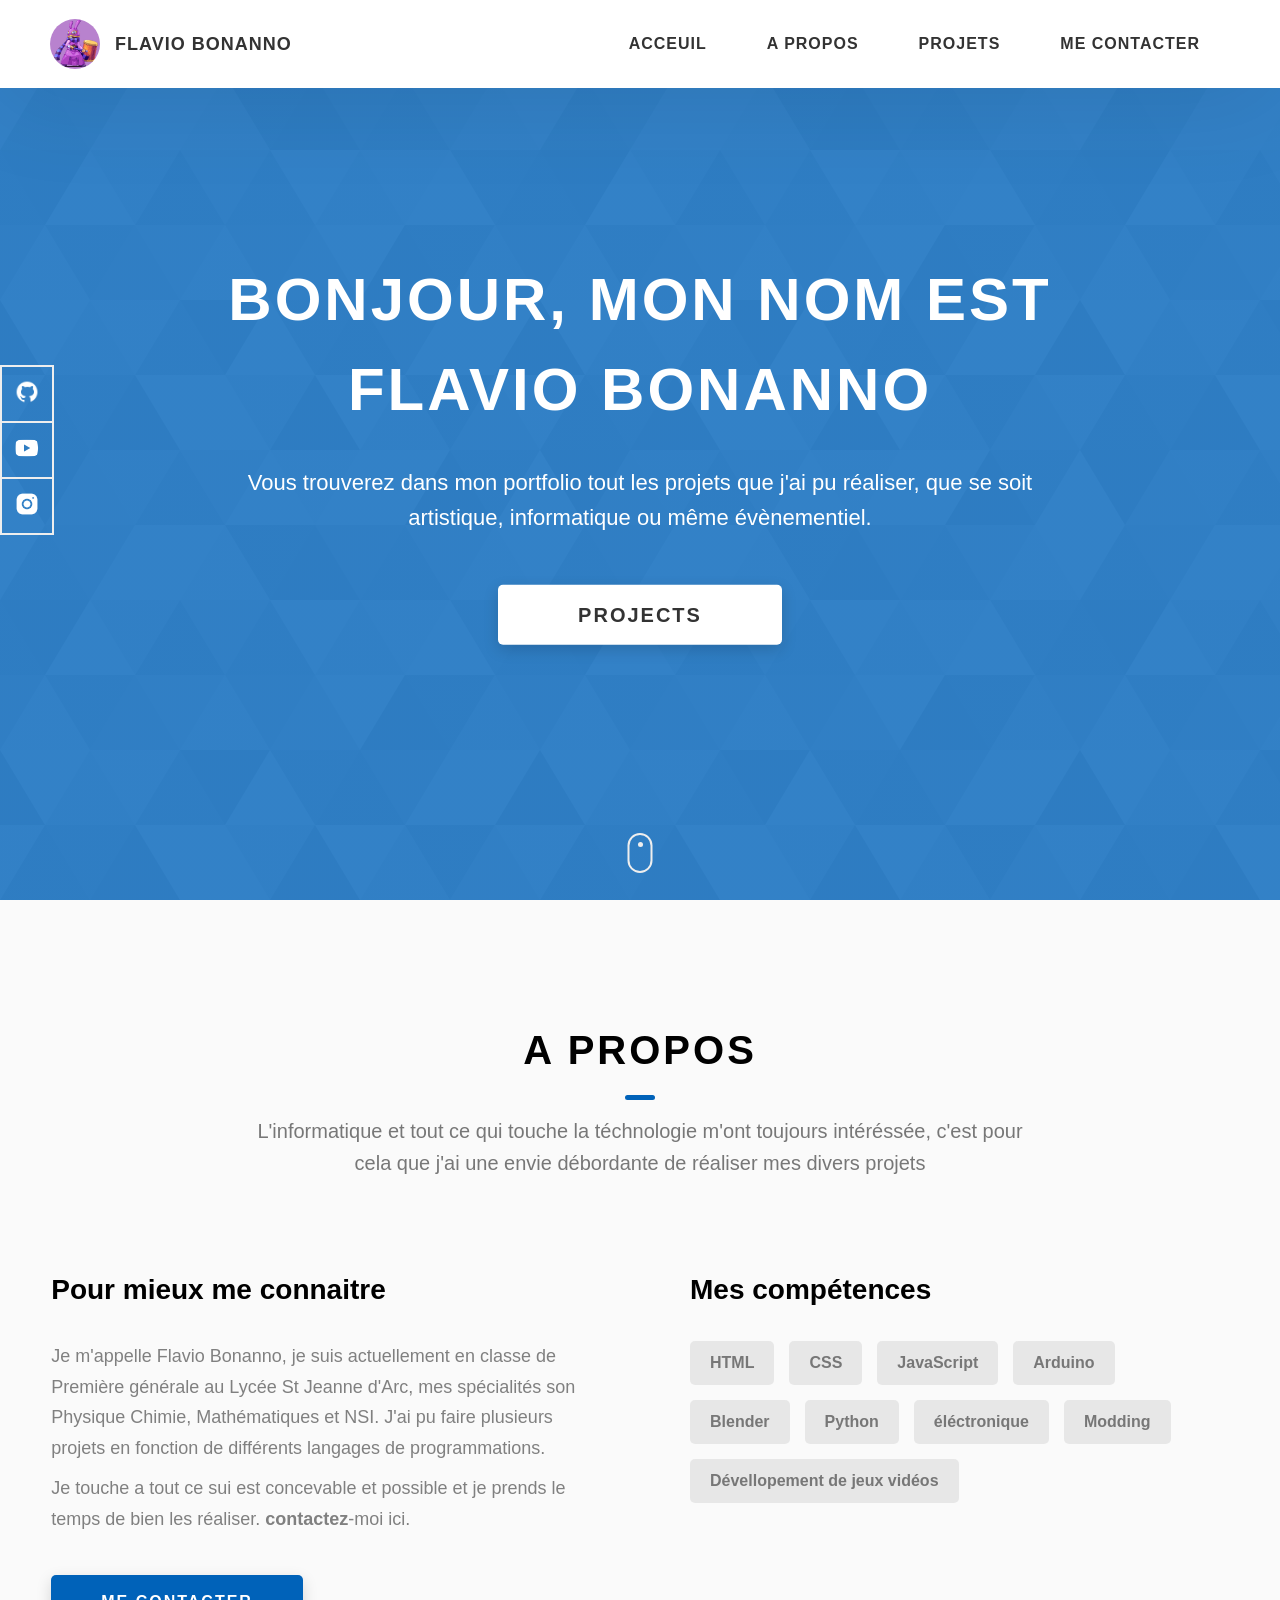
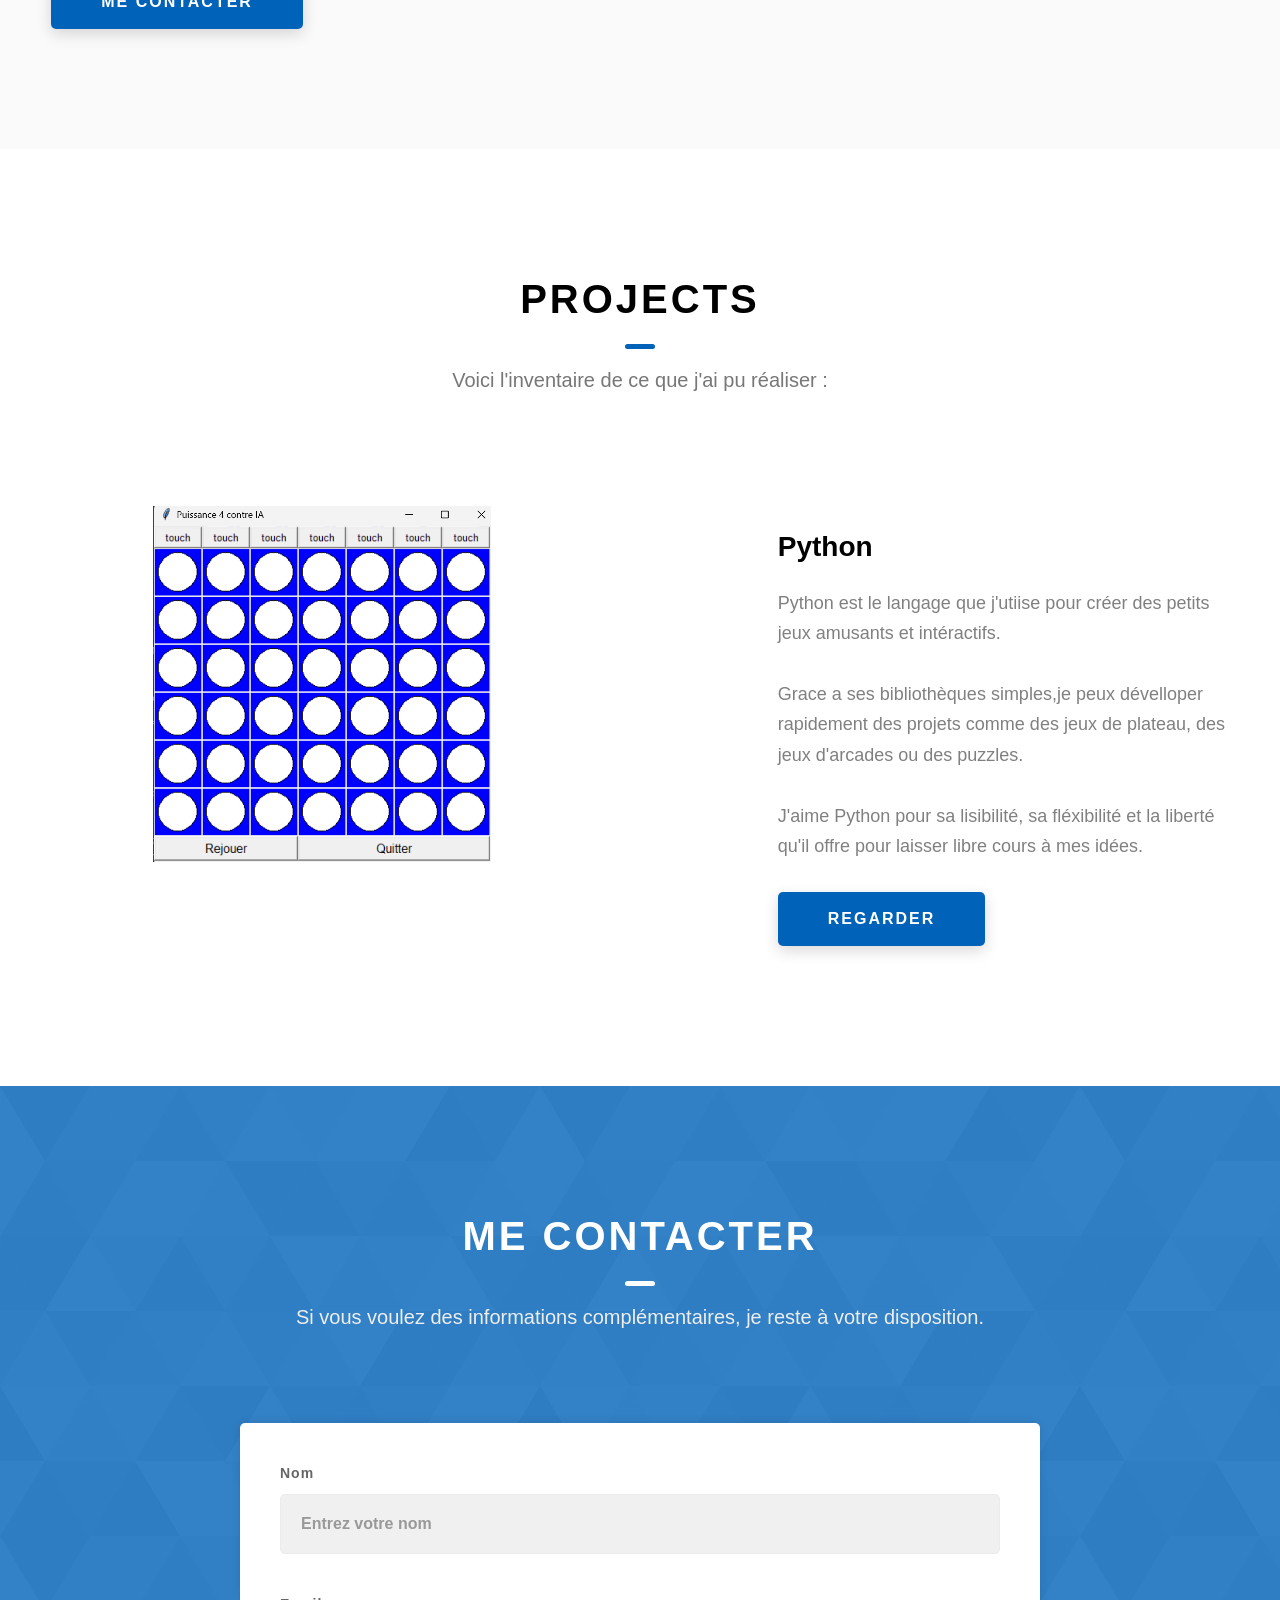
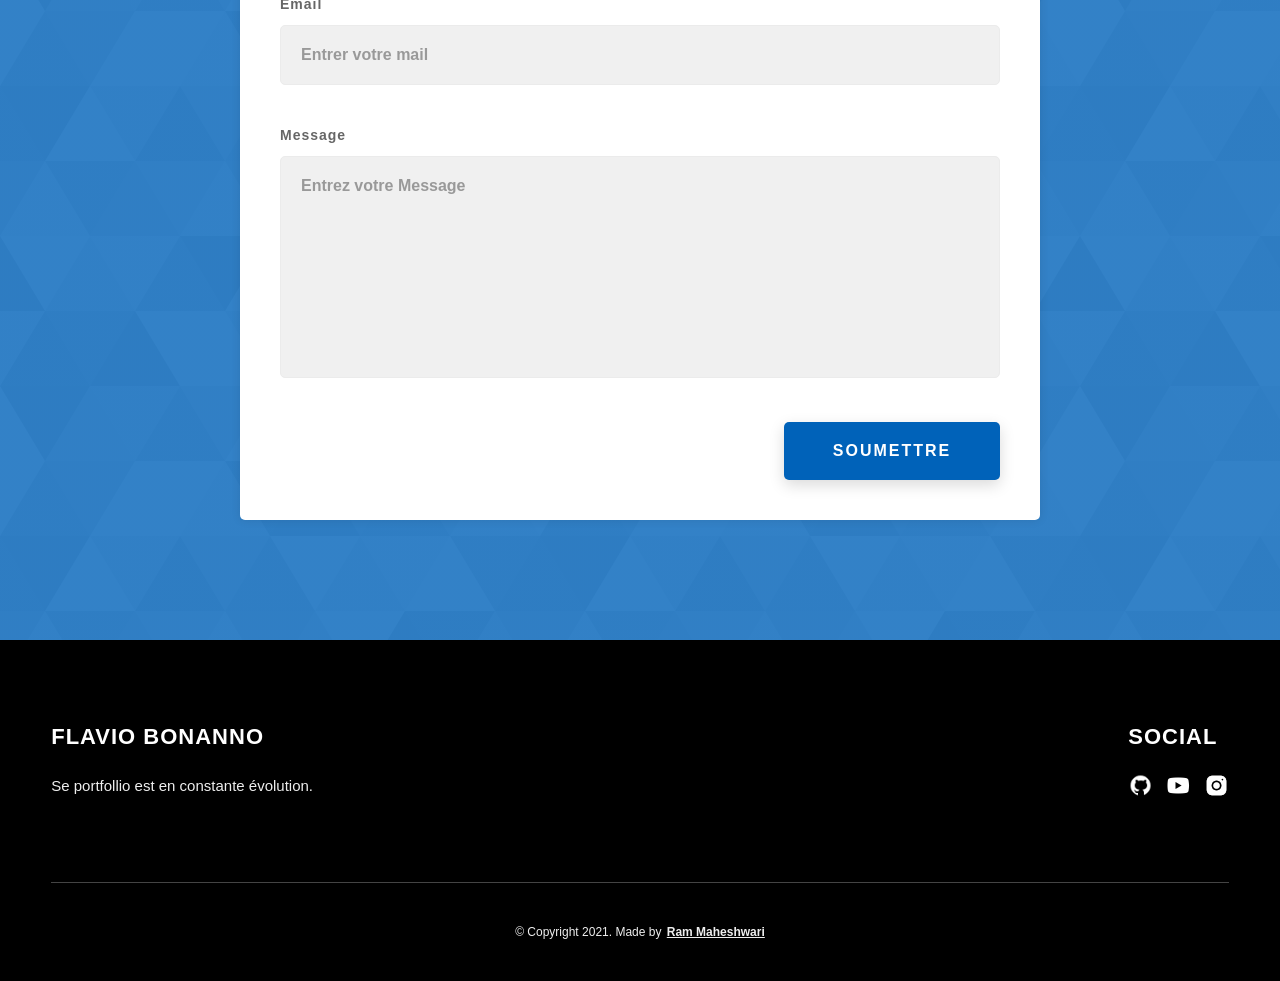
==== commit c22ad91f: "Update index.html" ====
--- a/index.html
+++ b/index.html
@@ -388,21 +388,21 @@
               <span>Social</span>
             </h2>
             <div class="main-footer__social-cont">
-              <a target="_blank" rel="noreferrer" href="#">
+              <a target="_blank" rel="noreferrer" href="https://github.com/bonannoflavio3-wq">
                 <img
                   class="main-footer__icon"
                   src="./assets/png/github-ico.png"
                   alt="icon"
                 />
               </a>
-              <a target="_blank" rel="noreferrer" href="#">
+              <a target="_blank" rel="noreferrer" href="https://www.youtube.com/@Flav_divers">
                 <img
                   class="main-footer__icon"
                   src="./assets/png/yt-ico.png"
                   alt="icon"
                 />
               </a>
-              <a target="_blank" rel="noreferrer" href="#">
+              <a target="_blank" rel="noreferrer" href="https://www.instagram.com/flav_divers/">
                 <img
                   class="main-footer__icon main-footer__icon--mr-none"
                   src="./assets/png/insta-ico.png"
--- a/css/style.css
+++ b/css/style.css
@@ -0,0 +1,752 @@
+/*
+0 - 600px:      Phone
+600 - 900px:    Tablet portrait
+900 - 1200px:   Tablet landscape
+[1200 - 1800] is where our normal styles apply
+1800px + :      Big desktop
+$breakpoint arguement choices:
+- phone
+- tab-port
+- tab-land
+- big-desktop
+
+Inside media queries 1em is always 16px i.e 1em = 16px at every screen size only inside media queries
+*/
+*,
+*::after,
+*::before {
+  margin: 0;
+  padding: 0;
+  box-sizing: inherit;
+  font-family: inherit; }
+
+html {
+  font-size: 62.5%;
+  scroll-behavior: smooth; }
+  @media only screen and (max-width: 75em) {
+    html {
+      font-size: 59%; } }
+  @media only screen and (max-width: 56.25em) {
+    html {
+      font-size: 56%; } }
+  @media only screen and (min-width: 112.5em) {
+    html {
+      font-size: 65%; } }
+
+body {
+  box-sizing: border-box;
+  position: relative;
+  line-height: 1.5;
+  font-family: sans-serif;
+  overflow-x: hidden;
+  overflow-y: scroll;
+  font-family: 'Source Sans Pro', sans-serif; }
+
+a {
+  text-decoration: none;
+  color: inherit; }
+
+li {
+  list-style: none; }
+
+input:focus,
+button:focus,
+a:focus,
+textarea:focus {
+  outline: none; }
+
+button {
+  border: none;
+  cursor: pointer; }
+
+textarea {
+  resize: none; }
+
+.heading-primary {
+  font-size: 6rem;
+  text-transform: uppercase;
+  letter-spacing: 3px;
+  text-align: center; }
+  @media only screen and (max-width: 37.5em) {
+    .heading-primary {
+      font-size: 4.5rem; } }
+
+.heading-sec__mb-bg {
+  margin-bottom: 11rem; }
+  @media only screen and (max-width: 56.25em) {
+    .heading-sec__mb-bg {
+      margin-bottom: 8rem; } }
+
+.heading-sec__mb-med {
+  margin-bottom: 9rem; }
+  @media only screen and (max-width: 56.25em) {
+    .heading-sec__mb-med {
+      margin-bottom: 8rem; } }
+
+.heading-sec__main {
+  display: block;
+  font-size: 4rem;
+  text-transform: uppercase;
+  letter-spacing: 1px;
+  letter-spacing: 3px;
+  text-align: center;
+  margin-bottom: 3.5rem;
+  position: relative; }
+  .heading-sec__main--lt {
+    color: #fff; }
+    .heading-sec__main--lt::after {
+      content: '';
+      background: #fff !important; }
+  .heading-sec__main::after {
+    content: '';
+    position: absolute;
+    top: calc(100% + 1.5rem);
+    height: 5px;
+    width: 3rem;
+    background: #0062b9;
+    left: 50%;
+    transform: translateX(-50%);
+    border-radius: 5px; }
+    @media only screen and (max-width: 37.5em) {
+      .heading-sec__main::after {
+        top: calc(100% + 1.2rem); } }
+
+.heading-sec__sub {
+  display: block;
+  text-align: center;
+  color: #777;
+  font-size: 2rem;
+  font-weight: 500;
+  max-width: 80rem;
+  margin: auto;
+  line-height: 1.6; }
+  @media only screen and (max-width: 37.5em) {
+    .heading-sec__sub {
+      font-size: 1.8rem; } }
+  .heading-sec__sub--lt {
+    color: #eee; }
+
+.heading-sm {
+  font-size: 2.2rem;
+  text-transform: uppercase;
+  letter-spacing: 1px; }
+
+.main-container {
+  max-width: 120rem;
+  margin: auto;
+  width: 92%; }
+
+.btn {
+  background: #fff;
+  color: #333;
+  text-transform: uppercase;
+  letter-spacing: 2px;
+  display: inline-block;
+  font-weight: 700;
+  border-radius: 5px;
+  box-shadow: 0 5px 15px 0 rgba(0, 0, 0, 0.15);
+  transition: transform .3s; }
+  .btn:hover {
+    transform: translateY(-3px); }
+  .btn--bg {
+    padding: 1.5rem 8rem;
+    font-size: 2rem; }
+  .btn--med {
+    padding: 1.5rem 5rem;
+    font-size: 1.6rem; }
+  .btn--theme {
+    background: #0062b9;
+    color: #fff; }
+  .btn--theme-inv {
+    color: #0062b9;
+    background: #fff;
+    border: 2px solid #0062b9;
+    box-shadow: none;
+    padding: calc(1.5rem - 2px) calc(5rem - 2px); }
+
+.sec-pad {
+  padding: 12rem 0; }
+  @media only screen and (max-width: 56.25em) {
+    .sec-pad {
+      padding: 8rem 0; } }
+
+.text-primary {
+  color: #fff;
+  font-size: 2.2rem;
+  text-align: center;
+  width: 100%;
+  line-height: 1.6; }
+  @media only screen and (max-width: 37.5em) {
+    .text-primary {
+      font-size: 2rem; } }
+
+.d-none {
+  display: none; }
+
+.home-hero {
+  color: #fff;
+  background: linear-gradient(to right, rgba(0, 98, 185, 0.8), rgba(0, 98, 185, 0.8)), url(../../assets/svg/common-bg.svg);
+  background-position: center;
+  height: 100vh;
+  min-height: 80rem;
+  max-height: 120rem;
+  position: relative; }
+  @media only screen and (max-width: 37.5em) {
+    .home-hero {
+      height: unset;
+      min-height: unset; } }
+  .home-hero__socials {
+    position: absolute;
+    top: 50%;
+    border: 2px solid #eee;
+    border-left: 2px solid #eee;
+    transform: translateY(-50%); }
+    @media only screen and (max-width: 56.25em) {
+      .home-hero__socials {
+        display: none; } }
+  .home-hero__mouse-scroll-cont {
+    position: absolute;
+    bottom: 3%;
+    left: 50%;
+    transform: translateX(-50%); }
+    @media only screen and (max-width: 37.5em) {
+      .home-hero__mouse-scroll-cont {
+        display: none; } }
+  .home-hero__social {
+    width: 5rem; }
+  .home-hero__social-icon-link {
+    width: 100%;
+    display: block;
+    padding: 1.2rem;
+    border-bottom: 2px solid #eee;
+    transition: background .3s; }
+    .home-hero__social-icon-link:hover {
+      background: rgba(255, 255, 255, 0.1); }
+    .home-hero__social-icon-link--bd-none {
+      border-bottom: 0; }
+  .home-hero__social-icon {
+    width: 100%; }
+  .home-hero__content {
+    position: absolute;
+    top: 50%;
+    left: 50%;
+    transform: translate(-50%, -50%);
+    max-width: 90rem;
+    width: 92%; }
+    @media only screen and (max-width: 37.5em) {
+      .home-hero__content {
+        padding: 19rem 0 13rem 0;
+        margin: auto;
+        position: static;
+        transform: translate(0, 0); } }
+  .home-hero__info {
+    margin: 3rem auto 0 auto;
+    max-width: 80rem; }
+  .home-hero__cta {
+    margin-top: 5rem;
+    text-align: center; }
+
+.about {
+  background: #fafafa; }
+  .about__content {
+    display: grid;
+    grid-template-columns: 1fr 1fr;
+    grid-gap: 10rem; }
+    @media only screen and (max-width: 56.25em) {
+      .about__content {
+        grid-template-columns: 1fr;
+        grid-gap: 8rem; } }
+    .about__content-title {
+      font-weight: 700;
+      font-size: 2.8rem;
+      margin-bottom: 3rem; }
+      @media only screen and (max-width: 37.5em) {
+        .about__content-title {
+          font-size: 2.4rem; } }
+    .about__content-details-para {
+      font-size: 1.8rem;
+      color: grey;
+      max-width: 60rem;
+      line-height: 1.7;
+      margin-bottom: 1rem; }
+      .about__content-details-para--hl {
+        font-weight: 700;
+        margin: 0 3px; }
+      .about__content-details-para:last-child {
+        margin-bottom: 4rem; }
+
+.projects__row {
+  display: grid;
+  grid-template-columns: 1.5fr 1fr;
+  grid-gap: 5rem;
+  margin-bottom: 11rem; }
+  @media only screen and (max-width: 56.25em) {
+    .projects__row {
+      grid-template-columns: 1fr;
+      grid-gap: 2rem;
+      margin-bottom: 8rem; } }
+  @media only screen and (max-width: 56.25em) {
+    .projects__row {
+      text-align: center; } }
+  .projects__row:last-child {
+    margin-bottom: 0; }
+  .projects__row-img-cont {
+    overflow: hidden; }
+  .projects__row-img {
+    width: 50%;
+	margin-left: 15%;
+    display: block;
+    object-fit: cover; }
+  .projects__row-content {
+    padding: 2rem 0;
+    display: flex;
+    justify-content: center;
+    flex-direction: column;
+    align-items: flex-start; }
+    @media only screen and (max-width: 56.25em) {
+      .projects__row-content {
+        align-items: center; } }
+    .projects__row-content-title {
+      font-weight: 700;
+      font-size: 2.8rem;
+      margin-bottom: 2rem; }
+      @media only screen and (max-width: 37.5em) {
+        .projects__row-content-title {
+          font-size: 2.4rem; } }
+    .projects__row-content-desc {
+      font-size: 1.8rem;
+      color: grey;
+      max-width: 60rem;
+      line-height: 1.7;
+      margin-bottom: 3rem; }
+      @media only screen and (max-width: 37.5em) {
+        .projects__row-content-desc {
+          font-size: 1.7rem; } }
+
+.contact {
+  background: linear-gradient(to right, rgba(0, 98, 185, 0.8), rgba(0, 98, 185, 0.8)), url(../../assets/svg/common-bg.svg);
+  background-size: cover;
+  background-position: center; }
+  .contact__form-container {
+    box-shadow: 0 0 10px rgba(0, 0, 0, 0.1);
+    background: white;
+    padding: 4rem;
+    margin-top: 6rem;
+    max-width: 80rem;
+    text-align: right;
+    width: 95%;
+    border-radius: 5px;
+    margin: 5rem auto 0 auto; }
+    @media only screen and (max-width: 37.5em) {
+      .contact__form-container {
+        padding: 3rem; } }
+  .contact__form-field {
+    margin-bottom: 4rem; }
+    @media only screen and (max-width: 37.5em) {
+      .contact__form-field {
+        margin-bottom: 3rem; } }
+  .contact__form-label {
+    color: #666;
+    font-size: 1.4rem;
+    letter-spacing: 1px;
+    font-weight: 700;
+    margin-bottom: 1rem;
+    display: block;
+    text-align: left; }
+  .contact__form-input {
+    color: #333;
+    padding: 2rem;
+    width: 100%;
+    border: 1px solid #ebebeb;
+    font-size: 1.6rem;
+    letter-spacing: 0px;
+    background: #f0f0f0;
+    border-radius: 5px;
+    font-weight: 600;
+    /* Code for Modern Browsers */
+    /* Code for WebKit, Blink, Edge */
+    /* Code for Internet Explorer 10-11 */
+    /* Code for Microsoft Edge */
+    /* Code for Mozilla Firefox 4 to 18 */
+    /* Code for Mozilla Firefox 19+ */ }
+    .contact__form-input::placeholder {
+      color: #999;
+      font-weight: 600;
+      font-size: 1.6rem; }
+    .contact__form-input::-webkit-input-placeholder {
+      color: #999;
+      font-weight: 600;
+      font-size: 1.6rem; }
+    .contact__form-input:-ms-input-placeholder {
+      color: #999;
+      font-weight: 600;
+      font-size: 1.6rem; }
+    .contact__form-input::-ms-input-placeholder {
+      color: #999;
+      font-weight: 600;
+      font-size: 1.6rem; }
+    .contact__form-input:-moz-placeholder {
+      opacity: 1;
+      color: #999;
+      font-weight: 600;
+      font-size: 1.6rem; }
+    .contact__form-input::-moz-placeholder {
+      opacity: 1;
+      color: #999;
+      font-weight: 600;
+      font-size: 1.6rem; }
+  .contact__btn {
+    width: 30%;
+    padding: 2rem 4rem;
+    font-size: 1.6rem; }
+    @media only screen and (max-width: 37.5em) {
+      .contact__btn {
+        width: 100%; } }
+
+.project-cs-hero {
+  color: #fff;
+  background: linear-gradient(to right, rgba(0, 98, 185, 0.8), rgba(0, 98, 185, 0.8)), url(../../assets/svg/common-bg.svg);
+  background-size: cover;
+  background-position: center;
+  position: relative; }
+  @media only screen and (max-width: 37.5em) {
+    .project-cs-hero {
+      height: unset;
+      min-height: unset; } }
+  .project-cs-hero__content {
+    padding: 25rem 0 17rem 0;
+    max-width: 90rem;
+    width: 92%;
+    margin: auto; }
+    @media only screen and (max-width: 37.5em) {
+      .project-cs-hero__content {
+        padding: 19rem 0 13rem 0;
+        margin: auto;
+        position: static;
+        transform: translate(0, 0); } }
+  .project-cs-hero__info {
+    margin: 3rem auto 0 auto;
+    max-width: 80rem; }
+  .project-cs-hero__cta {
+    margin-top: 5rem;
+    text-align: center; }
+
+.project-details__content {
+  padding: 8rem 0;
+  max-width: 90rem;
+  margin: auto; }
+  .project-details__content-title {
+    font-weight: 700;
+    font-size: 2.8rem;
+    margin-bottom: 3rem; }
+    @media only screen and (max-width: 37.5em) {
+      .project-details__content-title {
+        font-size: 2.4rem; } }
+
+.project-details__showcase-img-cont {
+  width: 50%;
+  margin-left: 25%;
+  margin-bottom: 4em; }
+
+.project-details__showcase-img {
+  width: 75%; }
+
+.project-details__content-main {
+  width: 100%;
+  max-width: 70rem;
+  margin: auto; }
+
+.project-details__desc {
+  margin: 0 0 7rem 0; }
+  .project-details__desc-para {
+    font-size: 1.8rem;
+    line-height: 1.7;
+    color: grey;
+    margin-bottom: 2rem; }
+
+.project-details__tools-used {
+  margin: 0 0 7rem 0; }
+  .project-details__tools-used-list {
+    display: flex;
+    flex-wrap: wrap; }
+  .project-details__tools-used-item {
+    padding: 1rem 2rem;
+    margin-bottom: 1.5rem;
+    margin-right: 1.5rem;
+    font-size: 1.6rem;
+    background: rgba(153, 153, 153, 0.2);
+    border-radius: 5px;
+    font-weight: 600;
+    color: #777; }
+
+.project-details__links {
+  margin: 0 0; }
+  .project-details__links-btn {
+    margin-right: 2rem; }
+    @media only screen and (max-width: 37.5em) {
+      .project-details__links-btn {
+        margin-right: 0;
+        width: 75%;
+        margin-bottom: -5rem;
+        text-align: center; } }
+    .project-details__links-btn:last-child {
+      margin: 0; }
+      @media only screen and (max-width: 37.5em) {
+        .project-details__links-btn:last-child {
+          margin: 0; } }
+
+.header {
+  position: fixed;
+  width: 100%;
+  z-index: 1000;
+  background: #000;
+  background: #fff;
+  box-shadow: 0 10px 100px rgba(0, 0, 0, 0.1); }
+  .header__content {
+    display: flex;
+    align-items: center;
+    justify-content: space-between;
+    padding: 1rem 5rem; }
+    @media only screen and (max-width: 56.25em) {
+      .header__content {
+        padding: 0 2rem; } }
+  .header__logo-container {
+    display: flex;
+    align-items: center;
+    cursor: pointer;
+    color: #333;
+    transition: color .3s; }
+    .header__logo-container:hover {
+      color: #0062b9; }
+  .header__logo-img-cont {
+    width: 5rem;
+    height: 5rem;
+    border-radius: 50px;
+    overflow: hidden;
+    margin-right: 1.5rem;
+    background: #0062b9; }
+    @media only screen and (max-width: 56.25em) {
+      .header__logo-img-cont {
+        width: 4.5rem;
+        height: 4.5rem;
+        margin-right: 1.2rem; } }
+  .header__logo-img {
+    width: 100%;
+    height: 100%;
+    object-fit: cover;
+    object-position: center;
+    display: block; }
+  .header__logo-sub {
+    font-size: 1.8rem;
+    text-transform: uppercase;
+    font-weight: 700;
+    letter-spacing: 1px; }
+  .header__links {
+    display: flex; }
+    @media only screen and (max-width: 37.5em) {
+      .header__links {
+        display: none; } }
+  .header__link {
+    padding: 2.2rem 3rem;
+    display: inline-block;
+    font-size: 1.6rem;
+    color: #333;
+    text-transform: uppercase;
+    letter-spacing: 1px;
+    font-weight: 700;
+    transition: color .3s; }
+    .header__link:hover {
+      color: #0062b9; }
+    @media only screen and (max-width: 56.25em) {
+      .header__link {
+        padding: 3rem 1.8rem;
+        font-size: 1.5rem; } }
+  .header__main-ham-menu-cont {
+    display: none;
+    width: 3rem;
+    padding: 2.2rem 0; }
+    @media only screen and (max-width: 37.5em) {
+      .header__main-ham-menu-cont {
+        display: block; } }
+  .header__main-ham-menu {
+    width: 100%; }
+  .header__main-ham-menu-close {
+    width: 100%; }
+  .header__sm-menu {
+    background: #fff;
+    position: absolute;
+    width: 100%;
+    top: 100%;
+    visibility: hidden;
+    opacity: 0;
+    transition: all .3s;
+    box-shadow: 0px 5px 5px 0px rgba(0, 0, 0, 0.1);
+    -webkit-box-shadow: 0px 5px 5px 0px rgba(0, 0, 0, 0.1);
+    -moz-box-shadow: 0px 5px 5px 0px rgba(0, 0, 0, 0.1); }
+    .header__sm-menu--active {
+      visibility: hidden;
+      opacity: 0; }
+      @media only screen and (max-width: 37.5em) {
+        .header__sm-menu--active {
+          visibility: visible;
+          opacity: 1; } }
+  .header__sm-menu-link a {
+    display: block;
+    text-decoration: none;
+    padding: 2.5rem 3rem;
+    font-size: 1.6rem;
+    color: #333;
+    text-align: right;
+    border-bottom: 1px solid #eee;
+    font-weight: 700;
+    text-transform: uppercase;
+    letter-spacing: 2px;
+    transition: color .3s; }
+    .header__sm-menu-link a:hover {
+      color: #0062b9; }
+  .header__sm-menu-link:first-child a {
+    border-top: 1px solid #eee; }
+  .header__sm-menu-link-last {
+    border-bottom: 0; }
+
+.main-footer {
+  background: #000;
+  color: #fff; }
+  .main-footer__upper {
+    display: flex;
+    justify-content: space-between;
+    padding: 8rem 0; }
+    @media only screen and (max-width: 56.25em) {
+      .main-footer__upper {
+        padding: 6rem 0; } }
+    @media only screen and (max-width: 37.5em) {
+      .main-footer__upper {
+        display: block; } }
+  .main-footer__row-1 {
+    order: 2; }
+    @media only screen and (max-width: 56.25em) {
+      .main-footer__row-1 {
+        margin-bottom: 5rem; } }
+  .main-footer__row-2 {
+    width: 40%;
+    order: 1;
+    max-width: 50rem; }
+    @media only screen and (max-width: 56.25em) {
+      .main-footer__row-2 {
+        width: 100%; } }
+  .main-footer__short-desc {
+    margin-top: 2rem;
+    color: #eee;
+    font-size: 1.5rem;
+    line-height: 1.7; }
+  .main-footer__social-cont {
+    margin-top: 2rem; }
+  .main-footer__icon {
+    margin-right: 1rem;
+    width: 2.5rem; }
+    .main-footer__icon--mr-none {
+      margin-right: 0; }
+  .main-footer__lower {
+    padding: 4rem 0;
+    border-top: 1px solid #444;
+    color: #eee;
+    font-size: 1.2rem;
+    text-align: left;
+    text-align: center; }
+    .main-footer__lower a {
+      text-decoration: underline;
+      font-weight: bold;
+      margin-left: 2px; }
+    @media only screen and (max-width: 56.25em) {
+      .main-footer__lower {
+        padding: 3.5rem 0; } }
+
+.skills {
+  display: flex;
+  flex-wrap: wrap; }
+  .skills__skill {
+    padding: 1rem 2rem;
+    margin-bottom: 1.5rem;
+    margin-right: 1.5rem;
+    font-size: 1.6rem;
+    background: rgba(153, 153, 153, 0.2);
+    border-radius: 5px;
+    font-weight: 600;
+    color: #777; }
+
+.mouse {
+  width: 25px;
+  height: 40px;
+  border: 2px solid #eee;
+  border-radius: 60px;
+  position: relative;
+  overflow: hidden; }
+  .mouse::before {
+    content: '';
+    width: 5px;
+    height: 5px;
+    position: absolute;
+    top: 7px;
+    left: 50%;
+    transform: translateX(-50%);
+    background-color: #eee;
+    border-radius: 50%;
+    opacity: 1;
+    animation: wheel 1.3s infinite;
+    -webkit-animation: wheel 1.3s infinite; }
+
+@keyframes wheel {
+  to {
+    opacity: 0;
+    top: 27px; } }
+
+@-webkit-keyframes wheel {
+  to {
+    opacity: 0;
+    top: 27px; } }
+
+
+.carousel{
+  overflow: hidden;
+  width: 100%;
+  display: flex;
+  overflow-x: auto;
+  background-color: #0062b8;
+}
+.carousel::-webkit-scrollbar{
+    display: none;
+}
+.carousel {
+    -ms-overflow-style: none;  /* IE et Edge */
+    scrollbar-width: none;  /* Firefox */
+}
+.group{
+    display: flex;
+    align-items: center;
+    justify-content: center;
+    flex-shrink: 0;
+    width: auto;
+    gap: 6em;
+    animation: spin 20s infinite linear;
+}
+.card{
+    flex: 0 0 6em;
+    height: 5em;
+    padding: 0.5em;
+    font-size: 3rem;
+    border-radius: .2em;
+    text-align: center;
+    align-content: center;
+}
+@keyframes spin{
+    from{translate: 0;}
+    to{translate: -100%;}
+}
+.card {
+  transition: transform 0.3s ease;
+  cursor: pointer;
+}
+
+.card:hover {
+  transform: scale(1.08);
+}
